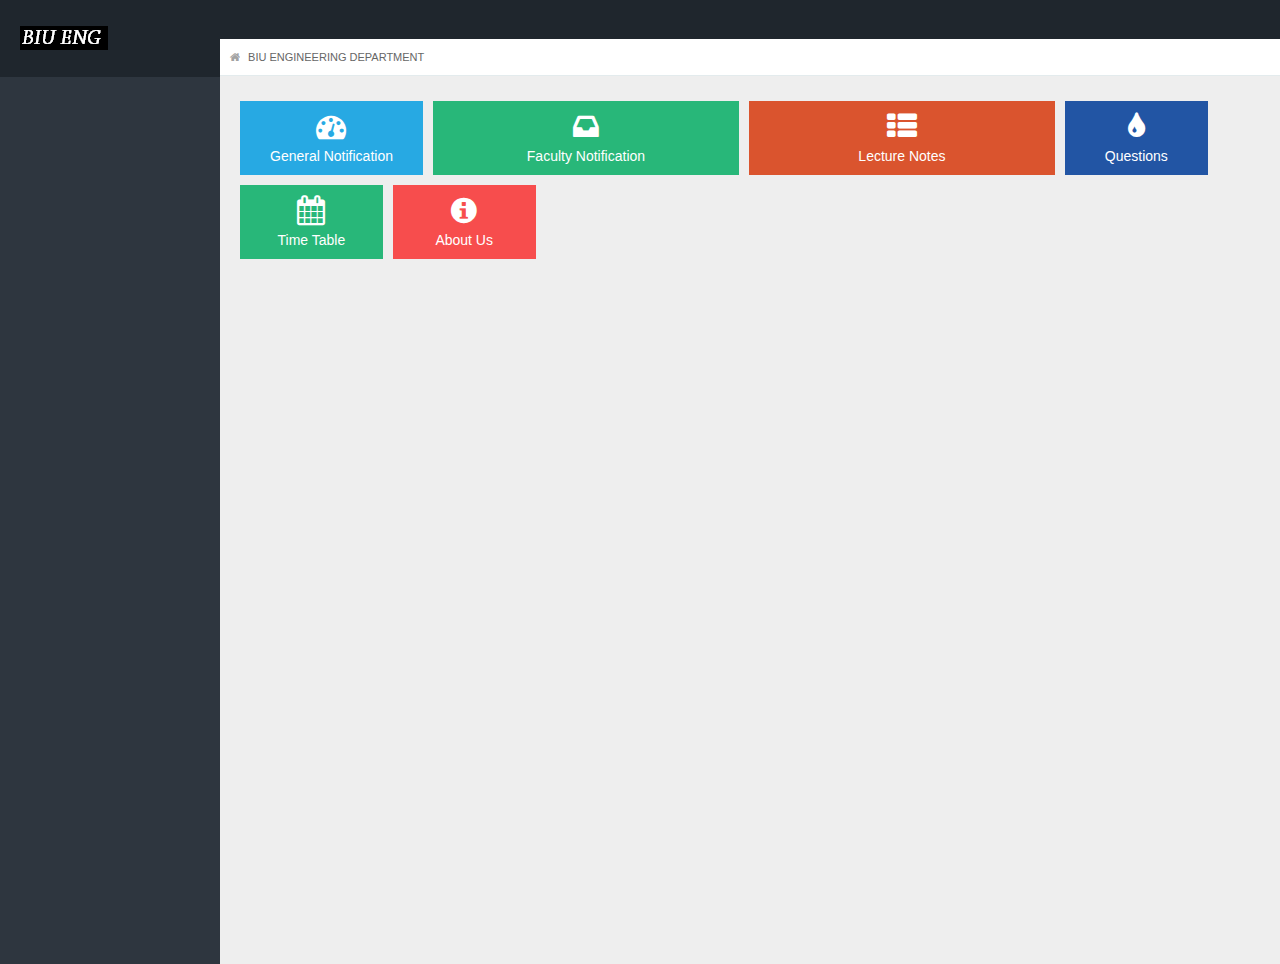
==== index.html @ facaaa0a "1.1.1" ====
<!DOCTYPE html>
<html lang="en">
<head>
<title>BIU ENG</title>
<meta charset="UTF-8" />
<meta name="viewport" content="width=device-width, initial-scale=1.0" />
<link rel="stylesheet" href="css/bootstrap.min.css" />
<link rel="stylesheet" href="css/matrix-style.css" />
<link rel="stylesheet" href="css/matrix-media.css" />
<link href="font-awesome/css/font-awesome.css" rel="stylesheet" />
</head>
<body>

<!--Header-part-->
<div id="header">
  <h1><a href="dashboard.html">BIU MOBILE</a></h1>
</div>
<!--close-Header-part--> 




<!--main-container-part-->
<div id="content">
<!--breadcrumbs-->
  <div id="content-header">
    <div id="breadcrumb"> <a href="index.html" title="Go to Home" class="tip-bottom"><i class="icon-home"></i> BIU ENGINEERING DEPARTMENT</a></div>
  </div>
<!--End-breadcrumbs-->

<!--Action boxes-->
  <div class="container-fluid">
    <div class="quick-actions_homepage">
      <ul class="quick-actions">
        <li class="bg_lb"> <a href="generaln.html"> <i class="icon-dashboard"></i>  General Notification </a> </li>
        <li class="bg_lg span3"> <a href="facultyn.html"> <i class="icon icon-inbox"></i> Faculty Notification</a> </li>
        <li class="bg_lo span3"> <a href="lecturenotes.html"> <i class="icon-th-list"></i> Lecture Notes</a> </li>
        <li class="bg_ls"> <a href="#"> <i class="icon-tint"></i> Questions</a> </li>
        <li class="bg_lg"> <a href="#"> <i class="icon-calendar"></i> Time Table</a> </li>
        <li class="bg_lr"> <a href="#"> <i class="icon-info-sign"></i> About Us</a> </li>

      </ul>
    </div>
<!--End-Action boxes-->    


<!--end-main-container-part-->


<!--end-Footer-part-->
</script>
</body>
</html>
---- css/matrix-style.css ----
* {
	outline:none !important;
	-moz-outline: none !important;
}
html, body{height:100%}
/* Main */

/*Bootstrap-overlay*/

body {
	overflow-x: hidden;
	margin-top: -10px; font-family: 'Open Sans', sans-serif; font-size:12px; color:#666;
}
a{color:#666;}
a:hover, a:focus {
	text-decoration: none; color:#28b779;
}
.dropdown-menu .divider{ margin:4px 0px;}
.dropdown-menu{ min-width:180px;}
.dropdown-menu > li > a{ padding:3px 10px; color:#666; font-size:12px;}
.dropdown-menu > li > a i{ padding-right:3px;}
.userphoto img{ width:19px; height:19px;}
select, textarea, input[type="text"], input[type="password"], input[type="datetime"], input[type="datetime-local"], input[type="date"], input[type="month"], input[type="time"], input[type="week"], input[type="number"], input[type="email"], input[type="url"], input[type="search"], input[type="tel"], input[type="color"], .uneditable-input, .label, .dropdown-menu, .btn, .well, .progress, .table-bordered, .btn-group > .btn:first-child, .btn-group > .btn:last-child, .btn-group > .btn:last-child, .btn-group > .dropdown-toggle, .alert{ border-radius:0px;}
.btn, textarea, input[type="text"], input[type="password"], input[type="datetime"], input[type="datetime-local"], input[type="date"], input[type="month"], input[type="time"], input[type="week"], input[type="number"], input[type="email"], input[type="url"], input[type="search"], input[type="tel"], input[type="color"], .uneditable-input{ box-shadow:none;}
.progress, .progress-success .bar, .progress .bar-success, .progress-warning .bar, .progress .bar-warning, .progress-danger .bar, .progress .bar-danger, .progress-info .bar, .progress .bar-info, .btn, .btn-primary{background-image:none;}
.accordion-heading h5{ width:70%; }
.form-horizontal .form-actions{ padding-left:20px; }
#footer{ padding:10px; text-align:center;}
hr{ border-top-color:#dadada;}
.carousel{ margin-bottom:0px;}
.fl { float:left}
.fr {float:right}
.label-important, .badge-important{ background:#f74d4d;}

/*Metro Background color class*/
.bg_lb{ background:#27a9e3;}
.bg_db{ background:#2295c9;}
.bg_lg{ background:#28b779;}
.bg_dg{ background:#28b779;}
.bg_ly{ background:#ffb848;}
.bg_dy{ background:#da9628;}
.bg_ls{ background:#2255a4;}
.bg_lo{ background:#da542e;}
.bg_lr{ background:#f74d4d;}
.bg_lv{ background:#603bbc;}
.bg_lh{ background:#b6b3b3;}

/* Header */
#header {
	height: 77px;
	position: relative;
	width: 100%;
	z-index: -9;
}
#header h1 {
	background: url("../img/logo.png") no-repeat scroll 0 0 transparent;
	height: 31px;
	left: 20px;
	line-height: 600px;
	overflow: hidden;
	position: relative;
	top: 26px;
	width: 191px;
}
#header h1 a {
	display: block;
}
/* Search input */
#search {
	position: absolute;
	z-index: 25;
	top: 6px;
	right:10px;
}
#search input[type=text] {
	padding: 4px 10px 5px;
	border: 0;
	width: 100px;
}
#search button {
	border: 0;
	margin-left:-3px; 
	margin-top: -11px;
	padding: 5px 10px 4px;
}
#search button i {
	opacity: 0.8; color:#fff;
}
#search button:hover i, #search button:active i {
	opacity: 1;
}


/* Top user navigation */
#user-nav {
	position: absolute;
	left: 220px;
	top:0px;
	z-index: 20;
	margin: 0;
}
#user-nav > ul {
	margin: 0;
	padding: 0;
	list-style: none; border-right: 1px solid #2e363f;border-left: 1px solid #000;
}
#user-nav > ul > li {
	float: left;
	list-style-type: none;
	margin: 0;
	position: relative;
	padding: 0; border-left: 1px solid #2e363f; border-right: 1px solid #000;
}
#user-nav > ul > li > a {
	padding:9px 10px;
	display: block;
	font-size: 11px;
}
#user-nav > ul > li > a:hover, #user-nav > ul > li.open > a {
	color: #ffffff;  background:#000;
}
#user-nav > ul > li > a > i, #sidebar li a i {
	opacity: .5; 
	margin-top: 2px;
}
#user-nav > ul > li > a:hover > i, #user-nav > ul > li.open > a > i {
	opacity: 1;
}
#user-nav > ul > li > a > .label {
	vertical-align: middle;
	padding: 1px 4px 1px;
	margin: -2px 4px 0;
	display: inline-block;
}
#user-nav > ul ul > li > a {
	text-align: left;
}
#user-nav > ul ul > li > a:hover {
}
/* Sidebar Navigation */
#sidebar {
	display: block;
	float: left;
	position: relative;
	width: 220px;
	z-index: 16;
}
#sidebar > ul {
	list-style: none;
	margin: 0px 0 0;
	padding: 0;
	position: absolute;
	width: 220px;
}
#sidebar > ul > li {
	display: block;
	position: relative;
}
#sidebar > ul > li > a {
	padding: 10px 0 10px 15px;
	display: block;
	color: #939da8;
}
#sidebar > ul > li > a > i {
	margin-right: 10px;
}
#sidebar > ul > li.active > a {
	background: url("../img/menu-active.png") no-repeat scroll right center transparent !important;
	text-decoration:none;
}
#sidebar > ul > li > a > .label {
	margin: 0 20px 0 0;
	float: right;
	padding: 3px 5px 2px;
}
#sidebar > ul li ul {
	display: none;
	margin: 0;
	padding: 0;
}
#sidebar > ul li.open ul {
	display: block;
}
#sidebar > ul li ul li a {
	padding: 10px 0 10px 25px;
	display: block;
	color: #777777;
}
#sidebar > ul li ul li:first-child a {
	border-top: 0;
}
#sidebar > ul li ul li:last-child a {
	border-bottom: 0;
}
/* Content */
#content {
	background: none repeat scroll 0 0 #eeeeee;
	margin-left: 220px;
	margin-right: 0;
	padding-bottom: 25px;
	position: relative;
	min-height:100%;
	width: auto;
}
#content-header {
	position: abslute;
	width: 100%;
	margin-top: -38px;
	z-index: 20;
}
#content-header h1 {
	color: #555555;
	font-size: 28px;
	font-weight: normal;
	float: none;
	text-shadow: 0 1px 0 #ffffff;
	margin-left: 20px;
	position: relative;
}
#content-header .btn-group {
	float: right;
	right: 20px;
	position: absolute;
}
#content-header h1, #content-header .btn-group {
	margin-top: 20px;
}
#content-header .btn-group .btn {
	padding: 11px 14px 9px;
}
#content-header .btn-group .btn .label {
	position: absolute;
	top: -7px;
}
.container-fluid .row-fluid:first-child {
	margin-top: 20px;
}
/* Breadcrumb */
#breadcrumb {
	background-color: #fff;
	border-bottom: 1px solid #e3ebed;
}
#breadcrumb a {
	padding: 8px 20px 8px 10px;
	display: inline-block;
	background-image: url('../img/breadcrumb.png');
	background-position: center right;
	background-repeat: no-repeat;
	font-size: 11px;
	color: #666666;
}
#breadcrumb a:hover {
	color: #333333;
}
#breadcrumb a:last-child {
	background-image:none;
}
#breadcrumb a.current {
	font-weight: bold;
	color: #444444;
}
#breadcrumb a i {
	margin-right: 5px;
	opacity: .6;
}
#breadcrumb a:hover i {
	margin-right: 5px;
	opacity: .8;
}
/*todo-list*/
.todo ul {
    list-style: none outside none;
    margin: 0;
}
.todo li {
    border-bottom: 1px solid #EBEBEB;
    margin-bottom: 0;
    padding: 10px 0;
}
.todo li:hover {
    background: none repeat scroll 0 0 #FCFCFC;
    border-color: #D9D9D9;
}
.todo li:last-child{ border-bottom:0px;}
.todo li .txt {
    float: left;
}
.todo li .by {
    margin-left: 10px;
    margin-right: 10px;
}
.todo li .date {
    margin-right: 10px;
}

/* Stat boxes and quick actions */
.quick-actions_homepage {
	width:100%;
	text-align:center; position:relative;
	float:left;
	margin-top:10px;
}
.stat-boxes, .quick-actions, .quick-actions-horizontal, .stats-plain {
	display: block;
	list-style: none outside none;
	margin: 15px 0;
	text-align: center;
}
.stat-boxes2 {
	display: inline-block;
	list-style: none outside none;
	margin:0px; 
	text-align: center;
}
.stat-boxes2 li {
	display: inline-block;
	line-height: 18px;
	margin: 0 10px 10px;
	padding: 0 10px; background:#fff; border: 1px solid #DCDCDC
}
.stat-boxes2 li:hover{ background: #f6f6f6; }
.stat-boxes2 .left, .stat-boxes .right {
	text-shadow: 0 1px 0 #fff;
	float: left;
}
.stat-boxes2 .left {
	border-right: 1px solid #DCDCDC;
	box-shadow: 1px 0 0 0 #FFFFFF;
	font-size: 10px;
	font-weight: bold;
	margin-right: 10px;
	padding: 10px 14px 6px 4px;
}
.stat-boxes2 .right {
	color: #666666;
	font-size: 12px;
	padding: 9px 10px 7px 0;
	text-align: center;
	min-width: 70px; float:left
}
.stat-boxes2 .left span, .stat-boxes2 .right strong {
	display: block;
}
.stat-boxes2 .right strong {
	font-size: 26px;
	margin-bottom: 3px;
	margin-top: 6px;
}
.quick-actions_homepage .quick-actions li{ position:relative;}
.quick-actions_homepage .quick-actions li .label{ position:absolute; padding:5px; top:-10px; right:-5px;}
.stats-plain {
	width: 100%;
}
.stat-boxes li, .quick-actions li, .quick-actions-horizontal li {
	float: left;
	line-height: 18px;
	margin: 0 10px 10px 0px;
	padding: 0 10px;
}
.stat-boxes li a:hover, .quick-actions li a:hover, .quick-actions-horizontal li a:hover, .stat-boxes li:hover, .quick-actions li:hover, .quick-actions-horizontal li:hover {
	background: #2E363F;
}
.quick-actions li {
	min-width:14%;
	min-height:70px;
}
.quick-actions_homepage .quick-actions .span3{ width:30%;}
.quick-actions li, .quick-actions-horizontal li {
	padding: 0;
}
.stats-plain li {
	padding: 0 30px;
	display: inline-block;
	margin: 0 10px 20px;
}
.quick-actions li a {
	padding:10px 30px; 
}
.stats-plain li h4 {
	font-size: 40px;
	margin-bottom: 15px;
}
.stats-plain li span {
	font-size: 14px;
	color: #fff;
}
.quick-actions-horizontal li a span {
	padding: 10px 12px 10px 10px;
	display: inline-block;
}
.quick-actions li a, .quick-actions-horizontal li a {
	display: block;
	color: #fff; font-size:14px;
	font-weight:lighter;
}
.quick-actions li a i[class^="icon-"], .quick-actions li a i[class*=" icon-"] {
	font-size:30px;
	display: block;	
	margin: 0 auto 5px;
}
.quick-actions-horizontal li a i[class^="icon-"], .quick-actions-horizontal li a i[class*=" icon-"] {
	background-repeat: no-repeat;
	background-attachment: scroll;
	background-position: center;
	background-color: transparent;
	width: 16px;
	height: 16px;
	display: inline-block;
	margin: -2px 0 0 !important;
	border-right: 1px solid #dddddd;
	margin-right: 10px;
	padding: 10px;
	vertical-align: middle;
}

.quick-actions li:active, .quick-actions-horizontal li:active {
	background-image: -webkit-gradient(linear, 0 0%, 0 100%, from(#EEEEEE), to(#F4F4F4));
	background-image: -webkit-linear-gradient(top, #EEEEEE 0%, #F4F4F4 100%);
	background-image: -moz-linear-gradient(top, #EEEEEE 0%, #F4F4F4 100%);
	background-image: -ms-linear-gradient(top, #EEEEEE 0%, #F4F4F4 100%);
	background-image: -o-linear-gradient(top, #EEEEEE 0%, #F4F4F4 100%);
	background-image: linear-gradient(top, #EEEEEE 0%, #F4F4F4 100%);
	box-shadow: 0 1px 4px 0 rgba(0,0,0,0.2) inset, 0 1px 0 rgba(255,255,255,0.4);
}
.stat-boxes .left, .stat-boxes .right {
	text-shadow: 0 1px 0 #fff;
	float: left;
}
.stat-boxes .left {
	border-right: 1px solid #DCDCDC;
	box-shadow: 1px 0 0 0 #FFFFFF;
	font-size: 10px;
	font-weight: bold;
	margin-right: 10px;
	padding: 10px 14px 6px 4px;
}
.stat-boxes .right {
	color: #666666;
	font-size: 12px;
	padding: 9px 10px 7px 0;
	text-align: center;
	min-width: 70px;
}
.stat-boxes .left span, .stat-boxes .right strong {
	display: block;
}
.stat-boxes .right strong {
	font-size: 26px;
	margin-bottom: 3px;
	margin-top: 6px;
}
.stat-boxes .peity_bar_good, .stat-boxes .peity_line_good, {
 color: #459D1C;
}
.stat-boxes .peity_bar_neutral, .stat-boxes .peity_line_neutral {
	color: #757575;
}
.stat-boxes .peity_bar_bad, .stat-boxes .peity_line_bad {
	color: #BA1E20;
}
.stats-plain {
}

.site-stats {
	margin: 0;
	padding: 0; text-align:center;
	list-style: none;
}
.site-stats li {
	cursor: pointer; display:inline-block;
	margin: 0 5px 10px; text-align:center; width:42%;
	padding:10px 0; color:#fff;
	position: relative;
}
.site-stats li i{ font-size:24px; clear:both}
.site-stats li:hover { background:#2E363F;
}

.site-stats li i {
	vertical-align: baseline;
}
.site-stats li strong {
	font-weight: bold;
	font-size: 20px; width:100%; float:left;
	margin-left:0px;
}
.site-stats li small {
	margin-left:0px;
	font-size: 11px;
	width:100%; float:left;
}
/* Charts & graphs **/
.chart, .pie, .bars, #donut, #interactive, #placeholder, #placeholder2 {
	height: 300px;
	max-width: 100%;
}
#choices{ border-top:1px solid #dcdcdc; margin:10px 0; padding:10px;}
#choices br{ display:none;}
#choices input{ margin:-5px 5px 0 0;}
#choices label{ display:inline-block; padding-right:20px; }
#tooltip {
	position: absolute;
	display:none;
	border: none;
	padding: 3px 8px;
	border-radius: 3px;
	font-size: 10px;
	background-color: #222222;
	color: #ffffff;
	z-index: 25;
}
/* Widgets */
.widget-box {
	background: none repeat scroll 0 0 #F9F9F9;
	border-left: 1px solid #CDCDCD;
	border-top: 1px solid #CDCDCD;
	border-right: 1px solid #CDCDCD;
	clear: both;
	margin-top: 16px;
	margin-bottom: 16px;
	position: relative;
}
.widget-box.widget-calendar, .widget-box.widget-chat {
	overflow:hidden !important;
}
.accordion .widget-box {
	margin-top: -2px;
	margin-bottom: 0;
	border-radius: 0;
}
.widget-box.widget-plain {
	background: transparent;
	border: none;
	margin-top: 0;
	margin-bottom: 0;
}
.widget-title, .modal-header, .table th, div.dataTables_wrapper .ui-widget-header {
	 background:#efefef;
	border-bottom: 1px solid #CDCDCD;
	height: 36px;  
}
.widget-title .nav-tabs {
	border-bottom: 0 none; 
}
.widget-title .nav-tabs li a {
	border-bottom: medium none !important;
	border-left: 1px solid #DDDDDD;
		border-radius: 0 0 0 0;
	border-right: 1px solid #DDDDDD;
	border-top: medium none;
	color: #999999;
	margin: 0;
	outline: medium none;
	padding: 9px 10px 8px;
	font-weight: bold; 
	text-shadow: 0 1px 0 #FFFFFF;
}
.widget-title .nav-tabs li:first-child a {
	border-left: medium none !important;
}
.widget-title .nav-tabs li a:hover {
	background-color: transparent !important;
	border-color: #D6D6D6;
	border-width: 0 1px;
	color: #2b2b2b;
}
.widget-title .nav-tabs li.active a {
	background-color: #F9F9F9 !important;
	color: #444444;
}
.widget-title span.icon {
	padding: 9px 10px 7px 11px;
	float: left; border-right:1px solid #dadada;
}
.widget-title h5 {
	color: #666;
	float: left;
	font-size: 12px;
	font-weight: bold;
	padding: 12px;
	line-height: 12px;
	margin: 0;
}
.widget-title .buttons {
	float: right;
	margin: 8px 10px 0 0;
}
.widget-title .label {
	padding: 3px 5px 2px;
	float: right;
	margin: 9px 11px 0 0;
	box-shadow: 0 1px 2px rgba(0,0,0,0.3) inset, 0 1px 0 #ffffff;
}
.widget-calendar .widget-title .label {
	margin-right: 190px;
}
.widget-content {
	padding:15px;
	border-bottom: 1px solid #cdcdcd;
}
.widget-box.widget-plain .widget-content {
	padding: 12px 0 0;
}
.widget-box.collapsible .collapse.in .widget-content {
	border-bottom: 1px solid #CDCDCD;
}
.recent-posts, .recent-comments, .recent-users {
	margin: 0;
	padding: 0;
}
.recent-posts li, .recent-comments li, .article-post li, .recent-users li {
	border-bottom: 1px dotted #AEBDC8;
	list-style: none outside none;
	padding: 10px;
}
.recent-posts li.viewall, .recent-comments li.viewall, .recent-users li.viewall {
	padding: 0;
}
.recent-posts li.viewall a, .recent-comments li.viewall a, .recent-users li.viewall a {
	padding: 5px;
	text-align: center;
	display: block;
	color: #888888;
}
.recent-posts li.viewall a:hover, .recent-comments li.viewall a:hover, .recent-users li.viewall a:hover {
	background-color: #eeeeee;
}
.recent-posts li:last-child, .recent-comments li:last-child, .recent-users li:last-child {
	border-bottom: none !important;
}
.user-thumb {
	background: none repeat scroll 0 0 #FFFFFF;
	float: left;
	height: 40px;
	margin-right: 10px;
	margin-top: 5px;
	padding: 2px;
	width: 40px;
}
.user-info {
	color: #666666;
	font-size: 11px;
}

.invoice-content {
	padding: 20px;
}
.invoice-action {
	margin-bottom: 30px;
}
.invoice-head {
	clear: both;
	margin-bottom: 40px;
	overflow: hidden;
	width: auto;
}
.invoice-meta {
	font-size: 18px;
	margin-bottom: 40px;
}
.invoice-date {
	float: right;
	font-size: 80%;
}
.invoice-content h5 {
	color: #333333;
	font-size: 16px;
	font-weight: normal;
	margin-bottom: 10px;
}
.invoice-content ul {
	list-style: none;
	margin: 0;
	padding: 0;
}
.invoice-to {
	float: left;
	width: 370px;
}
.invoice-from {
	float: right;
	width: 300px;
}
.invoice-to li, .invoice-from li {
	clear: left;
}
.invoice-to li span, .invoice-from li span {
	display: block;
}
.invoice-content th.total-label {
	text-align: right;
}
.invoice-content th.total-amount {
	text-align: left;
}
.amount-word {
	color: #666666;
	margin-bottom: 40px;
	margin-top: 40px;
}
.amount-word span {
	color: #5476A6;
	font-weight: bold;
	padding-left: 20px;
}
.panel-left {
	margin-top:103px;
}
.panel-left2 {
	margin-left:176px;
}
.panel-right {
	width: 100%;
	background-color: #fff;
	border-bottom: 1px solid #dddddd;
	position: absolute;
	right: 0;
	overflow:auto;
	top:38px;
	height:76px;
}
.panel-right2 {
	width: 100%;
	background-color: #fff;
	border-right: 1px solid #dddddd;
	position: absolute;
	left: 0;
	overflow:auto;
	top:0px;
	height:94%;
	width:175px;
}
.panel-right .panel-title, .panel-right2 .panel-title {
	width: 100%;
	background-color: #ececec;
	border-bottom: 1px solid #dddddd;
}
.panel-right .panel-title h5, .panel-right2 .panel-title h5 {
	font-size: 12px;
	color: #777777;
	text-shadow: 0 1px 0 #ffffff;
	padding: 6px 10px 5px;
	margin: 0;
}
.panel-right .panel-content {
	padding: 10px;
}
.chat-content {
	height: 470px;
	padding: 15px;
}
.chat-messages {
	height: 420px;
	overflow: auto;
	position: relative;
}
.chat-message {
	padding: 7px 15px;
	margin: 7px 0 0;
}
.chat-message input[type=text] {
	margin-bottom: 0 !important;
	width: 100%;
}
.chat-message .input-box {
	display: block;
	margin-right: 90px;
}
.chat-message button {
	float: right;
}
#chat-messages-inner p {
	padding:0px;
	margin: 10px 0 0 0;
}
#chat-messages-inner p img {
	display: inline-block;
	float: left;
	vertical-align: middle;
	width: 28px;
	height: 28px;
	margin-top:-1px;
	margin-right:10px;
}
#chat-messages-inner .msg-block, #chat-messages-inner p.offline span {
	background: none repeat scroll 0 0 #FFFFFF;
	border: 1px solid #cccccc;
	box-shadow: 1px 1px 0 1px rgba(0, 0, 0, 0.05);
	display: block;
	margin-left:0px;
	padding: 10px;
	position: relative;
}
#chat-messages-inner p.offline span {
	background: none repeat scroll 0 0 #FFF5F5;
}
#chat-messages-inner .time {
	color: #999999;
	font-size: 11px;
	float:right;
}
#chat-messages-inner .msg {
	display: block;
	margin-top: 13px;
	border-top:1px solid #dadada;
}
#chat-messages-inner .msg-block:before {
	border-right: 7px solid rgba(0,0,0,0.1);
	border-top: 7px solid transparent;
	border-bottom: 7px solid transparent;
	content: "";
	display:none;
	left: -7px;
	position: absolute;
	top: 11px;
}
#chat-messages-inner .msg-block:after {
	border-right: 6px solid #ffffff;
	border-top: 6px solid transparent;
	border-bottom: 6px solid transparent;
	content: "";
	display: none;
	left: -6px;
	position: absolute;
	top: 12px;
}
.chat-users {
	padding: 0 0 30px;
}
.chat-users .contact-list {
	line-height: 21px;
	list-style: none outside none;
	margin: 0;
	padding: 0;
	font-size: 10px;
}
.chat-users .contact-list li {
	border: 1px solid #DADADA;
	margin:5px 5px;
	padding: 1px;
	position: relative;
}
.chat-users .contact-list li:hover {
	background-color: #efefef;
}
.chat-users .contact-list li a {
	color: #666666;
	display: block;
	padding: 8px 5px;
}
.chat-users .contact-list li.online a {
	font-weight: bold;
}
.chat-users .contact-list li.new {
	background-color: #eaeaea;
}
.chat-users .contact-list li.offline {
	background-color: #EDE0E0;
}
.chat-users .contact-list li a img {
	display: inline-block;
	margin-right: 10px;
	vertical-align: middle;
	width: 28px;
	height: 28px;
}
.chat-users .contact-list li .msg-count {
	padding: 3px 5px;
	position: absolute;
	right: 10px;
	top: 12px;
}
.taskDesc i {
	margin: 1px 5px 0;
}
.taskStatus, .taskOptions {
	text-align: center !important;
}
.taskStatus .in-progress {
	color: #64909E;
}
.taskStatus .pending {
	color: #AC6363;
}
.taskStatus .done {
	color: #75B468;
}
.activity-list {
	list-style: none outside none;
	margin: 0;
}
.activity-list li {
	border-bottom: 1px solid #EEEEEE;
	display: block;
}
.activity-list li:last-child {
	border-bottom: medium none;
}
.activity-list li a {
	display: block;
	padding: 7px 10px;
}
.activity-list li a:hover {
	background-color: #FBFBFB;
}
.activity-list li a span {
	color: #AAAAAA;
	font-size: 11px;
	font-style: italic;
}
.activity-list li a i {
	margin-right: 10px;
	opacity: 0.6;
	vertical-align: middle;
}
.new-update {
	border-top: 1px solid #DDDDDD;
	padding: 10px 12px;
}
.new-update:first-child {
	border-top: medium none;
}
.new-update span {
	display:block;
}
.new-update i {
	float: left;
	margin-top: 3px;
	margin-right: 13px;
}
.new-update .update-date {
	color: #BBBBBB;
	float: right;
	margin: 4px -2px 0 0;
	text-align: center;
	width: 30px;
}
.new-update .update-date .update-day {
	display: block;
	font-size: 20px;
	font-weight: bold;
	margin-bottom: -4px;
}
.update-done, .update-alert, .update-notice {
	display: block;
	float: left;
	max-width: 76%;
}
/* Tables */
tr:hover{ background:#f6f6f6;}
span.icon .checker {
	margin-top: -5px;
	margin-right: 0;
}
.dataTables_length {
	color: #878787;
	margin: 7px 5px 0;
	position: relative;
	left:5px; width:50%;
	top: -2px;
}
.dataTables_length div {
	vertical-align: middle;
}
.dataTables_paginate {
	line-height: 16px;
	text-align: right;
	margin-top: 5px;
	margin-right: 10px;
}
.dataTables_paginate {
	line-height: 16px;
	text-align: right;
	margin-top: 5px;
	margin-right: 10px;
}
.dataTables_paginate .ui-button, .pagination.alternate li a {
	font-size: 12px;
	padding: 4px 10px !important;
	border-style: solid;
	border-width: 1px;
	border-color: #dddddd #dddddd #cccccc; /* for IE < 9 */
	border-color: rgba(0, 0, 0, 0.1) rgba(0, 0, 0, 0.1) rgba(0, 0, 0, 0.25);
	display: inline-block;
	line-height: 16px;
	background: #f5f5f5;
	color: #333333;
	text-shadow: 0 1px 0 #ffffff;
}
.dataTables_paginate .ui-button:hover, .pagination.alternate li a:hover {
	background: #e8e8e8;
	color: #222222;
	text-shadow: 0 1px 0 #ffffff;
	cursor: pointer;
}
.dataTables_paginate .first {
	border-radius: 4px 0 0 4px;
}
.dataTables_paginate .last {
	border-radius: 0 4px 4px 0;
}
.dataTables_paginate .ui-state-disabled, .fc-state-disabled, .pagination.alternate li.disabled a {
	color: #AAAAAA !important;
}
.dataTables_paginate .ui-state-disabled:hover, .fc-state-disabled:hover, .pagination.alternate li.disabled a:hover {
	background: #f5f5f5;
	cursor: default !important;
}
.dataTables_paginate span .ui-state-disabled, .pagination.alternate li.active a {
	background: #41BEDD !important;
	color: #ffffff !important;
	cursor: default !important;
}
div.dataTables_wrapper .ui-widget-header {
	border-right: medium none;
	border-top: 1px solid #D5D5D5;
	font-weight: normal;
	margin-top: -1px;
}
.dataTables_wrapper .ui-toolbar {
	padding: 5px;
}
.dataTables_filter {
	color: #878787;
	font-size: 11px;
	right: 0; top:37px;
	margin: 4px 8px 2px 10px;
	position: absolute;
	text-align: left;
}
.dataTables_filter input {
	margin-bottom: 0;
}
.table th {
	height: auto;
	font-size: 10px;
	padding: 5px 10px 2px;
	border-bottom: 0;
	text-align: center;
	color: #666666;
}
.table.with-check tr th:first-child, .table.with-check tr td:first-child {
	width: 10px;
}
.table.with-check tr th:first-child i {
	margin-top: -2px;
	opacity: 0.6;
}
.table.with-check tr td:first-child .checker {
	margin-right: 0;
}
.table tr.checked td {
	background-color: #FFFFE3 !important;
}
/* Misc */
.nopadding {
	padding: 0 !important;
}
.nopadding .table {
	margin-bottom: 0;
}
.nopadding .table-bordered {
	border: 0;
}
.thumbnails {
	margin-left: -2.12766% !important;
}
.thumbnails [class*="span"] {
	margin-left: 2.12766% !important;
	position: relative;
}
.thumbnails .actions {
	width: auto;
	height: 16px;
	background-color:#000;
	padding: 4px 8px 8px 8px;
	position: absolute;
	bottom:0%;
	left:50%;
	margin-top: -13px;
	margin-left: -24px;
	opacity: 0; top:10%; transition:1s ease-out;
	-moz-transition: opacity 0.3s ease-in-out;
}
.thumbnails li:hover .actions,.thumbnails li:hover .actions a:hover{
	opacity: 1; color:#fff; top:50%; transition:1s ease-out;
}
.line {
	background: url("../img/line.png") repeat-x scroll 0 0 transparent;
	display: block;
	height: 8px;
}
.modal {
	z-index: 99999 !important;
}
.modal-backdrop {
	z-index: 999 !important;
}
.modal-header {
	height: auto;
	padding: 8px 15px 5px;
}
.modal-header h3 {
	font-size: 12px;
	text-shadow: 0 1px 0 #ffffff;
}
.notify-ui ul {
	list-style: none;
	margin: 0;
	padding: 0;
}
.notify-ui li {
	background: #eeeeee;
	margin-bottom: 5px;
	padding: 5px 10px;
	text-align: center;
	border: 1px solid #dddddd;
}
.notify-ui li:hover {
	cursor: pointer;
	color: #777777;
}
/* Forms */
form {
	margin-bottom: 0;
}
.form-horizontal .control-group {
	border-top: 1px solid #ffffff;
	border-bottom: 1px solid #eeeeee;
	margin-bottom: 0;
}
.form-horizontal .control-group:last-child {
	border-bottom: 0;
}
.form-horizontal .control-label {
	padding-top: 15px;
	width: 180px;
}
.form-horizontal .controls {
	margin-left: 200px;
	padding: 10px 0;
}
.form-horizontal input[type=text], .form-horizontal input[type=password], .form-horizontal textarea {
}
.row-fluid .span20 {
	width:97.8%
}
.form-horizontal .form-actions {
	margin-top: 0;
	margin-bottom: 0;
}
.help-block, .help-inline {
	color: #999999;
}
/***********light-box***************/
#lightbox {
	position:fixed; /* keeps the lightbox window in the current viewport */
	top:0;
	left:0;
	width:100%;
	height:100%;
	background:url(overlay.png) repeat #000;
	text-align:center;
	z-index:9999;
}
#lightbox p {
	position:absolute;
	top:10px;
	right:10px;
	width:22px;
	height:22px;
	cursor:pointer;
	z-index:22;
	border:1px solid #fff;
	border-radius:100%;
	padding:2px;
	text-align:center;
	transition:0.5s;
}
#lightbox p:hover {
	transform:rotate(180deg)
}
#imgbox {
	position:absolute; /* keeps the lightbox window in the current viewport */
	left:0;
	top:0px;
	width:100%;
	height:100%;
	background:url(overlay.png) repeat #000;
	text-align:center;
	z-index:21;
}
#imgbox img {
	margin-top:100px;
	border:10px solid #fff;
}
/***********Error Page******************/
.error_ex{ text-align:center;}
.error_ex h1{ font-size:140px; font-weight:bold; padding:50px 0; color:#28B779}

#sidebar  .content {
    padding:10px;
    position: relative; color:#939DA8;
}
#sidebar .percent {
    font-weight: 700;
    position: absolute;
    right: 10px;
    top:25px;
}
#sidebar .progress {
    margin-bottom: 2px;
    margin-top: 2px;
    width: 70%;
}
#sidebar .progress-mini {
    height: 6px;
}
#sidebar .stat {
    font-size: 11px;
}
/***********light-box-end***************/

.btn-icon-pg ul {
	margin:0px;
	padding:0px;
}
.btn-icon-pg ul li {
	margin:5px;
	padding:5px;
	list-style:none;
	display:inline-block;
	border:1px solid #dadada;
	min-width:187px;
	cursor:pointer
}
.btn-icon-pg ul li:hover i {
	transition:0.3s;
	-moz-transition:0.3s;
	-webkit-transition:0.3s;
	-o-transition:0.3s;
	margin-left:8px;
}
.accordion {
	margin-top:16px;
}
.fix_hgt {
	height:115px;
	overflow-x:auto;
}
.input-append .add-on:last-child, .input-append .btn:last-child {
	border-radius:0px;
	padding:6px 5px 2px;
}
.input-prepend input, .input-append input, .input-prepend input[class*="span"], .input-append input[class*="span"] {
	width:none;
}
.input-append input, .input-append select, .input-prepend span, .input-prepend input {
	border-radius:0px!important;
}
/***********pop-over********************/
.bs-docs-tooltip-examples {
	list-style: none outside none;
	margin: 0 0 10px;
	position:relative;
	text-align: center;
}
.bs-docs-tooltip-examples li {
	display: inline;
	padding: 0 10px;
	list-style:none;
	position:relative;
}
/* Responsive design */
@media (max-width: 480px) {
#header h1 {
	top: 10px; left:5px;
	margin: 3px auto;
}
#user-nav {
	position: relative;
	left: auto;
	right: auto;
	width: 100%;
	margin-top: -31px;
	border-top:1px solid #363E48;
	margin-bottom: 0px;
	background:#2E363F;
	float:right;
}
.navbar > .nav {
	float: none;
}
#my_menu {
	display:none;
}
#my_menu_input {
	display:block;
}
#user-nav > ul {
	right: 0px;
	margin-left:20%!important;
	margin-top:0px;
	width:100%;
	background:#000;
	position: relative;
}
#user-nav > ul > li {
	padding:0px 0px;
}
#user-nav > ul > li > a {
	padding:5px 10px;
}
#sidebar .content{ display:none;}
#content {
	margin-left: 0 !important;
	border-top-left-radius: 0;
	margin-top:0px;
}
#content-header {
	margin-top: 0;
	text-align: center;
}
#content-header h1, #content-header .btn-group {
	float: none;
}
#content-header h1 {
	display: block;
	text-align: center;
	margin-left: auto;
	margin-top: 0;
	padding-top: 15px;
	width: 100%;
}
#content-header .btn-group {
	margin-top: 70px;
	margin-bottom: 0;
	margin-right: 0;
	left: 30%;
}
#sidebar {
	float: none;
	width: 100% !important;
	display:block;
	position:relative;
	top:0px;
}
#sidebar > ul {
	margin:0px;
	padding:0px;
	width:100%;
	display:block;
	z-index:999;
	position:relative
}
#sidebar > ul > li {
	list-style-type:none;
	display:block;
	border-top:1px solid #41BEDD;
	float:none !important;
	margin:0px;
	position:relative;
	padding:2px 10px;
	cursor:pointer
}
#sidebar > ul > li:hover ul {
	display:none;
}
#sidebar > ul > li:hover {
	background-color:#27a9e3;
}
#sidebar > ul > li:hover a {
	background:none;
}
#sidebar > ul li ul {
	margin:0px;
	padding:0px;
	top:35px; left:0px;
	z-index:999;
	display:none;
	position:absolute;
	width:100%;
	min-width:100%;
	border-radius:none;
}
#sidebar > ul li ul li {
	list-style-type:none;
	margin:0px;
	font-size:12px;
	line-height:30px;
}
#sidebar > ul li ul li a {
	display:block;
	padding:5px 10px;
	color:#fff;
	text-decoration:none;
	font-weight:bold;
}
#sidebar > ul li ul li:hover a {
	border-radius:0px;
}
#sidebar > ul li span {
	cursor:pointer;
	margin:0px 2px 0 5px;
	font-weight:bold;
	color:#fff;
	font-size:12px;
}
#sidebar > ul li a i {
	background-image: url("../img/glyphicons-halflings-white.png");
	margin-top:4px;
	vertical-align: top;
}
#sidebar > a {
	padding: 9px 20px 9px 15px;
	display: block !important;
	color: #eeeeee;
	float:none !important;
	font-size:12px;
	font-weight:bold
}
#sidebar > ul > li > a {
	padding:5px;
	display:block;
	color: #AAAAAA;
}
.widget-title .buttons > .btn {
	width: 11px;
	white-space: nowrap;
	overflow: hidden;
}
.form-horizontal .control-label {
	padding-left: 30px;
}
.form-horizontal .controls {
	margin-left: 0;
	padding: 10px 30px;
}
.form-actions {
	text-align: center;
}
.panel-right2 {
	width: 100%;
	background-color: #fff;
	border-right: 1px solid #dddddd;
	position: relative;
	left: 0;
	overflow:auto;
	top:0px;
	height:87%;
	width:100%;
}
.panel-left2 {
	margin-left:0px;
}
.dataTables_paginate .ui-button, .pagination.alternate li a {
	padding:4px 4px!important;
}
.table th {
	padding: 5px 4px 2px;
}
}
 @media (min-width: 481px) and (max-width: 970px) {
body {
	background:#49CCED
}
#header h1 {
	top:10px; left:35px;
}
#search {
	top:5px
}
#my_menu {
	display:none;
}
#my_menu_input {
	display:block;
}
#content {
	margin-top:0px;
}
#sidebar > ul > li {
	float:none;
}
#sidebar > ul > li:hover ul {
	display:block;
}
#sidebar, #sidebar > ul {
	width: 43px;
	display: block;
	position: absolute;
	height:100%;
	z-index:1;
}
#sidebar > ul ul {
	display: none;
	position: absolute;
	left:43px;
	top: 0;
	min-width: 150px;
	list-style: none;
}
#sidebar > ul ul li a {
	white-space: nowrap;
	padding: 10px 25px;
}
#sidebar > ul ul:before {
	border-top: 7px solid transparent;
	border-bottom: 7px solid transparent;
	content: "";
	display: inline-block;
	left: -6px;
	position: absolute;
	top: 11px;
}
#sidebar > ul ul:after {
	content: "";
	display: inline-block;
	left: -5px;
	position: absolute;
	top: 12px;
}
#sidebar > a {
	display: none !important;
}
#sidebar > ul > li.open.submenu > a {
	border-bottom: none !important;
}
#sidebar > ul > li > a > span {
	display: none;
}
#content {
	margin-left: 43px;
}
#sidebar .content{ display:none;}
}
@media (max-width: 600px) {
.widget-title .buttons {
	float: left;
}
.panel-left {
	margin-right: 0;
}
.panel-right {
	border-top: 1px solid #DDDDDD;
	border-left: none;
	position: relative;
	top: auto;
	right: auto;
	height: auto;
	width: auto;
}
#sidebar .content{ display:none;}
}
@media (max-width: 767px) {
body {
	padding: 0 !important;
}
.container-fluid {
	padding-left: 20px;
	padding-right: 20px;
}
#search {
	display: none;
}
#user-nav > ul > li > a > span.text {
	display: none;
}
#sidebar .content{ display:none;}
}
@media (min-width: 768px) and (max-width: 979px) {
 [class*="span"], .row-fluid [class*="span"] {
 display: block;
 float: none;
 margin-left: 0;
 width: auto;
}
}
@media (max-width: 979px) {
div.dataTables_wrapper .ui-widget-header {
	height: 68px;
}
.dataTables_filter{ position:relative; top:0px;}
.dataTables_length{ width:100%; text-align:center;}
.dataTables_filter, .dataTables_paginate {
	text-align: center;
}
#sidebar .content{ display:none;}
}
---- css/matrix-media.css ----
body {
	background:#2E363F;
}

#header {
	background-color: #1f262d;
   margin-top:10px;
}
#search input[type=text], #search button {
	background-color: #28b779;
}
#search input[type=text]:focus {
	color: #777777;
}
#sidebar > ul{border-bottom: 1px solid #37414b}
#sidebar > ul > li {
	border-top: 1px solid #37414b; border-bottom: 1px solid #1f262d;
}
#sidebar > ul > li.active {
    background-color: #27a9e3; border-bottom: 1px solid #27a9e3;  border-top: 1px solid #27a9e3;
}
#sidebar > ul > li.active a{ color:#fff; text-decoration:none;}

#sidebar > ul > li > a > .label {
	background-color:#F66;
}
#sidebar > ul > li > a:hover {
	background-color: #27a9e3; color:#fff;
}
#sidebar > ul li ul {
	background-color: #1e242b;
}
#sidebar > ul li ul li a{ color:#939da8}
#sidebar > ul li ul li a:hover, #sidebar > ul li ul li.active a {
	color: #fff;
	background-color: #28b779;
}


#search input[type=text] {
	background-color: #47515b; color: #fff; 
}
#search input[type=text]:focus {
	color: #2e363f; color: #fff; box-shadow:none;
}
.dropdown-menu li a:hover, .dropdown-menu .active a, .dropdown-menu .active a:hover {
    color: #eeeeee;
	background:#666;
   
}
.top_message{ float:right; padding:20px 12px; position:relative; top:-13px; border-left:1px solid #3D3A37; font-size:14px; line-height:20px; *line-height:20px; color:#333; text-align:center;  vertical-align:middle; cursor:pointer; }
.top_message:hover{ background:#000}
.rightzero{ right:0px; display:none;}
@media (max-width: 480px) {
	#sidebar > a {
		background:#27a9e3;
		
	}
	.quick-actions_homepage .quick-actions li{ min-width:100%;}
	#user-nav{ margin:0px auto; top:-31px; border-top:none; width:250px; left:-3%; text-align:center; float:none;}
#user-nav > ul > li:last-child{ border-right:1px solid #363E48}
#user-nav > ul > li{ border-top:1px solid #363E48}
#sidebar{ top:-30px;}
#content{ margin-top:-30px;}
#sidebar{ clear:both;}
}
@media (min-width: 768px) and (max-width: 970px) {.quick-actions_homepage .quick-actions li{ min-width:20.5%;}}
@media (min-width: 481px) and (max-width: 767px) {
	#sidebar > ul ul:before {
	}
	#sidebar > ul ul:after {
		border-right: 6px solid #222222;
    }
	.quick-actions_homepage .quick-actions li{ min-width:47%;}
}
div.tagsinput { border:1px solid #CCC; background: #FFF; padding:5px; width:300px; height:100px; overflow-y: auto;}
div.tagsinput span.tag { border: 1px solid #a5d24a; -moz-border-radius:2px; -webkit-border-radius:2px; display: block; float: left; padding: 5px; text-decoration:none; background: #cde69c; color: #638421; margin-right: 5px; margin-bottom:5px;font-family: helvetica;  font-size:13px;}
div.tagsinput span.tag a { font-weight: bold; color: #82ad2b; text-decoration:none; font-size: 11px;  } 
div.tagsinput input { width:80px; margin:0px; font-family: helvetica; font-size: 13px; border:1px solid transparent; padding:5px; background: transparent; color: #000; outline:0px;  margin-right:5px; margin-bottom:5px; }
div.tagsinput div { display:block; float: left; } 
.tags_clear { clear: both; width: 100%; height: 0px; }
.not_valid {background: #FBD8DB !important; color: #90111A !important;}
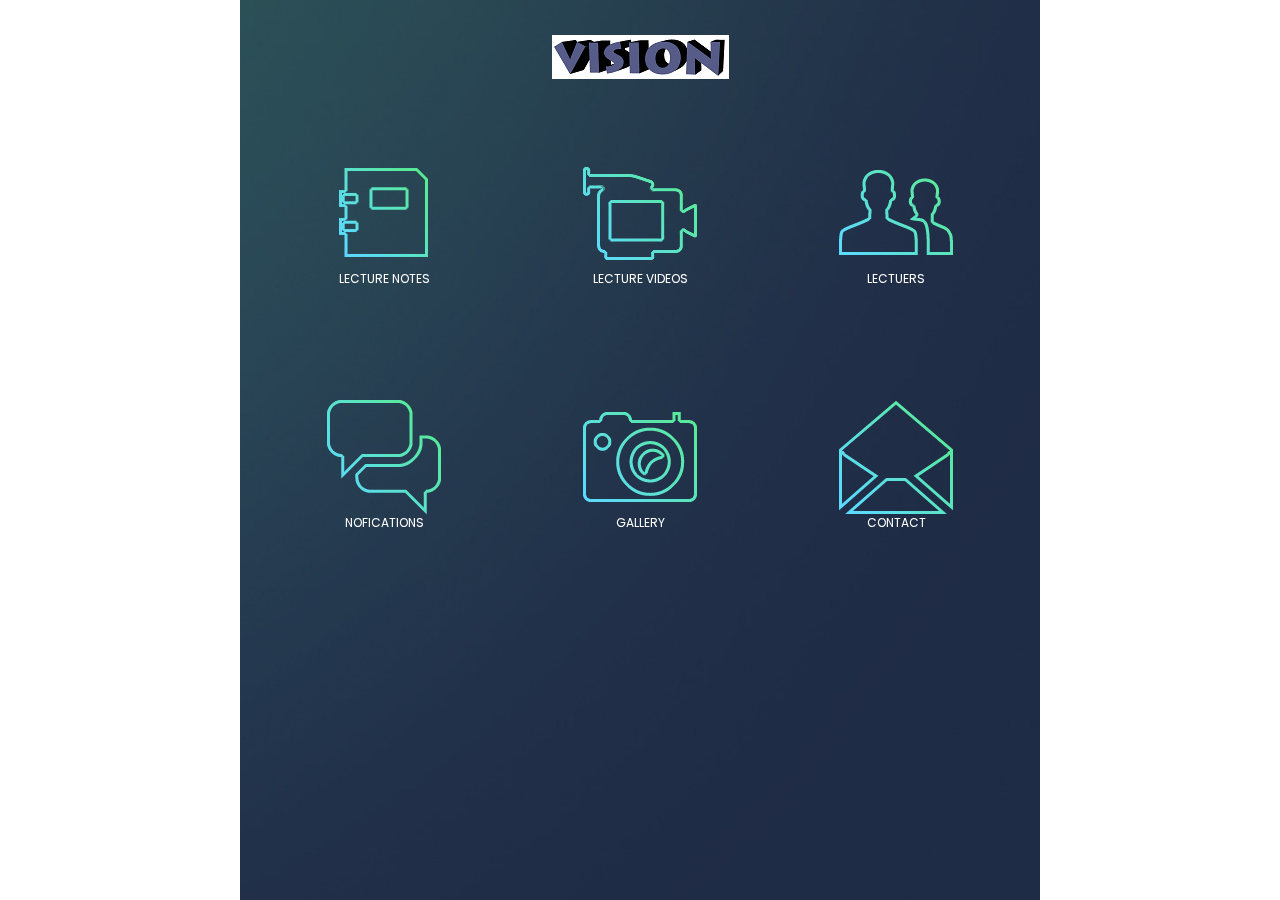
==== commit adb3bfe8: "1.1.1.2" ====
--- a/index.html
+++ b/index.html
@@ -1,53 +1,147 @@
-<!DOCTYPE html>
-<html lang="en">
-<head>
-<title>BIU ENG</title>
-<meta charset="UTF-8" />
-<meta name="viewport" content="width=device-width, initial-scale=1.0" />
-<link rel="stylesheet" href="css/bootstrap.min.css" />
-<link rel="stylesheet" href="css/matrix-style.css" />
-<link rel="stylesheet" href="css/matrix-media.css" />
-<link href="font-awesome/css/font-awesome.css" rel="stylesheet" />
+<!DOCTYPE html PUBLIC "-//W3C//DTD XHTML 1.0 Transitional//EN" "http://www.w3.org/TR/xhtml1/DTD/xhtml1-transitional.dtd">
+<html xmlns="http://www.w3.org/1999/xhtml">
+<head><meta http-equiv="Content-Type" content="text/html; charset=UTF-8" />
+<meta http-equiv="Content-Type" content="text/html; charset=utf-8" />
+<meta name="viewport" content="width=device-width, initial-scale=1, maximum-scale=1" />
+<meta name="apple-mobile-web-app-capable" content="yes" />
+<meta name="apple-mobile-web-app-status-bar-style" content="black" />
+<link rel="apple-touch-icon" href="vision/files/images/apple-touch-icon.png" />
+<link rel="apple-touch-startup-image" href="vision/files/images/apple-touch-startup-image-320x460.png" />
+<meta name="author" content="SindevoThemes" />
+<meta name="description" content="vision - A next generation web app theme" />
+<meta name="keywords" content="mobile web app, mobile template, mobile design, mobile app design, mobile app theme, mobile wordpress theme, my mobile app" />
+<title>BIU Mobile by Vision</title>
+<link type="text/css" rel="stylesheet" href="vision/files/css/style.css"/>
+<link type="text/css" rel="stylesheet" href="vision/files/colors/main/main.css"/>
+<link type="text/css" rel="stylesheet" href="vision/files/css/idangerous.swiper.css"/>
+<link type="text/css" rel="stylesheet" href="vision/files/css/swipebox.css" />
+<link type="text/css" rel="stylesheet" href="vision/files/css/plyr.css"/>
+<link href="https://fonts.googleapis.com/css?family=Poppins:300,400,600,700" rel="stylesheet"> 
+<script type="text/javascript" src="vision/files/js/jquery-1.10.1.min.js"></script>
+<script src="vision/files/js/jquery.validate.min.js" type="text/javascript"></script>
 </head>
 <body>
-
-<!--Header-part-->
 <div id="header">
-  <h1><a href="dashboard.html">BIU MOBILE</a></h1>
-</div>
-<!--close-Header-part--> 
-
-
-
-
-<!--main-container-part-->
-<div id="content">
-<!--breadcrumbs-->
-  <div id="content-header">
-    <div id="breadcrumb"> <a href="index.html" title="Go to Home" class="tip-bottom"><i class="icon-home"></i> BIU ENGINEERING DEPARTMENT</a></div>
+      <div class="gohome radius20"><a href="#"><img src="vision/files/images/icons/home.png" alt="" title="" /></a></div>
+      <div class="gomenu radius20"><a href="#" onclick="swiperParent.swipeTo(9);"><img src="vision/files/images/icons/contact.png" alt="" title="" /></a></div>
   </div>
-<!--End-breadcrumbs-->
-
-<!--Action boxes-->
-  <div class="container-fluid">
-    <div class="quick-actions_homepage">
-      <ul class="quick-actions">
-        <li class="bg_lb"> <a href="generaln.html"> <i class="icon-dashboard"></i>  General Notification </a> </li>
-        <li class="bg_lg span3"> <a href="facultyn.html"> <i class="icon icon-inbox"></i> Faculty Notification</a> </li>
-        <li class="bg_lo span3"> <a href="lecturenotes.html"> <i class="icon-th-list"></i> Lecture Notes</a> </li>
-        <li class="bg_ls"> <a href="#"> <i class="icon-tint"></i> Questions</a> </li>
-        <li class="bg_lg"> <a href="#"> <i class="icon-calendar"></i> Time Table</a> </li>
-        <li class="bg_lr"> <a href="#"> <i class="icon-info-sign"></i> About Us</a> </li>
-
-      </ul>
+  <div class="swiper-container swiper-parent">
+    <div class="swiper-wrapper">
+<!--Menu page-->
+      <div class="swiper-slide sliderbg_menu">
+          <div class="swiper-container swiper-nested">
+                   <div class="swiper-wrapper">
+                        <div class="swiper-slide">
+                                  <div class="slide-inner">
+                                        <div class="logo"><a href="#"><img src="vision/files/colors/main/images/logo.png" alt="" title="" border="0" /></a></div>
+                                        <div class="menu">
+                                        <ul>
+                                        <li><a href="lecturenotes.html"><img src="vision/files/images/icons_colored/docs.png" alt="" title="" /><span>LECTURE NOTES</span></a></li>
+                                        <li><a href="#"><img src="vision/files/images/icons_colored/videos.png" alt="" title="" /><span>LECTURE VIDEOS</span></a></li>
+                                        <li><a href="#"><img src="vision/files/images/icons_colored/clients.png" alt="" title="" /><span>LECTUERS</span></a></li>
+                                        <li><a href="#"onclick="swiperParent.swipeTo(1);"><img src="vision/files/images/icons_colored/blog.png" alt="" title="" /><span>NOFICATIONS</span></a></li>
+                                        <li><a href="#"><img src="vision/files/images/icons_colored/photos.png" alt="" title="" /><span>GALLERY</span></a></li>
+                                        <li><a href="#"><img src="vision/files/images/icons_colored/contact.png" alt="" title="" /><span>CONTACT</span></a></li>
+                                        </ul>
+                                        <div class="clearfix"></div>
+                                        </div>
+                                 </div>
+                         </div>
+                   </div>
+                  <div class="swiper-scrollbar"></div>
+          </div> 
+      </div>
+<!--Page 1 content-->
+      <div class="swiper-slide sliderbg">
+      <div class="swiper-container swiper-nested">
+               <div class="swiper-wrapper">
+                    <div class="swiper-slide">
+                              <div class="slide-inner">
+                                        <div class="pages_container">
+                                        <h2 class="page_title">Notifications</h2>
+                                        <div class="image_single radius4"><img src="vision/files/images/page_photo.jpg" alt="" title="" border="0" /></div>
+                                        <h3>Welcome</h3>
+                                        <blockquote>Thank you for installing the BIU moobile app. get quick access to lecture notes, lecture videos and important informations from BIU.<span class="quote_author">-Star Onah</span></blockquote>
+                                        <div class="toogle_wrap radius8">
+                                            <div class="trigger"><a href="#">READ MORE</a></div>
+                                            <div class="toggle_container">
+                                            <p>
+                                        Lorem ipsum <a href="#">dolor sit amet</a>, consectetur adipisicing elit, sed do eiusmod tempor incididunt ut labore et dolore magna aliqua. Ut enim ad minim veniam, quis nostrud exercitation ullamco laboris nisi ut aliquip ex ea commodo consequat.
+                                            </p>
+                                            </div>
+                                        </div>
+     <!--End of pages--> 
     </div>
-<!--End-Action boxes-->    
-
-
-<!--end-main-container-part-->
-
-
-<!--end-Footer-part-->
+    <div class="pagination"></div>
+  </div>
+<script type="text/javascript" src="vision/files/js/jquery.swipebox.js"></script>
+<script type="text/javascript" src="vision/files/js/idangerous.swiper-2.1.min.js"></script>
+<script type="text/javascript" src="vision/files/js/idangerous.swiper.scrollbar-2.1.js"></script>
+<script type="text/javascript" src="vision/files/js/jquery.tabify.js"></script>
+<script type="text/javascript" src="vision/files/js/plyr.js"></script>
+<script type="text/javascript" src="vision/files/js/code.js"></script>
+<script type="text/javascript" src="vision/files/js/load.js"></script>
+<!--Twitter Feed-->
+<script type="text/javascript" src="vision/files/js/twitter/jquery.tweet.js" charset="utf-8"></script>
+<script type="text/javascript" charset="utf-8">
+var $ = jQuery.noConflict();  
+jQuery(function($){
+$(".tweet").tweet({
+  modpath: 'js/twitter/',
+  join_text: "auto",
+  username: "sindevothemes",
+  count: 5,
+  auto_join_text_default: "we said,",
+  auto_join_text_ed: "we",
+  auto_join_text_ing: "we were",
+  auto_join_text_reply: "we replied",
+  auto_join_text_url: "we were checking out",
+  loading_text: "loading tweets..."
+});
+});
 </script>
-</body>
+<script type="text/javascript">  
+function ajaxContact(theForm) {
+var $ = jQuery;
+$('#loader').fadeIn();
+var formData = $(theForm).serialize(),
+note = $('#Note');
+$.ajax({
+type: "POST",
+url: "contact-send.php",
+data: formData,
+success: function(response) {
+if ( note.height() ) {			
+note.fadeIn('fast', function() { $(this).hide(); });
+} else {
+note.hide();
+}
+$('#LoadingGraphic').fadeOut('fast', function() {
+//$(this).remove();
+if (response === 'success') {
+	$('#formtitle').hide();
+}
+// Message Sent? Show the 'Thank You' message and hide the form
+result = '';
+c = '';
+if (response === 'success') { 
+	result = 'Your message has been sent. Thank you!';
+	c = 'success';
+} else {
+	result = response;
+	c = 'error';
+}
+note.removeClass('success').removeClass('error').text('');
+var i = setInterval(function() {
+	if ( !note.is(':visible') ) {
+		note.html(result).addClass(c).slideDown('fast');
+		clearInterval(i);
+	}
+}, 40);    
+}); // end loading image fadeOut
+}
+});
+return false;
+}
+</script>  
 </html>
--- a/vision/files/css/style.css
+++ b/vision/files/css/style.css
@@ -0,0 +1,243 @@
+/* CSS Version: 3.0 (Latest Update 17 Feb 2017) 
+/* CSS Reset 
+/*-----------------------------------------------------------------------------------*/
+
+html, body, div, span, applet, object, iframe, h1, h2, h3, h4, h5, h6, p, blockquote, pre, a, abbr, acronym, address, big, cite, code, del, dfn, em, font, img, ins, kbd, q, s, samp, small, strike, strong, sub, sup, tt, var, b, u, i, center, dl, dt, dd, ol, ul, li, fieldset, form, label, legend, table, caption, tbody, tfoot, thead, tr, th, td { margin: 0; padding: 0; border: 0; outline: 0; font-size: 100%; vertical-align: baseline; background: transparent; } body { line-height: 1; } ol, ul { list-style: none; } blockquote, q { quotes: none; } blockquote:before, blockquote:after, q:before, q:after { content: ''; content: none; } :focus { outline: 0; } ins { text-decoration: none; } del { text-decoration: line-through; } table { border-collapse: collapse; border-spacing: 0; }
+
+.clearfix:after { content: "."; display: block; height: 0; clear: both; visibility: hidden; } .clearfix { display: inline-block; } /* Hide from IE Mac \*/ .clearfix { display: block; } /* End hide from IE Mac */ .none { display: none; } /* End Clearfix */
+
+/* General Setup
+/*-----------------------------------------------------------------------------------*/
+html{ height:100%;}
+body{font-family:Arial, Helvetica, sans-serif;padding:0;font-size:12px;margin:0 auto;height: 100%;position: relative;line-height:19px;}
+a, span.tag{ text-decoration:none;}
+a.view_details{padding:0 0 0 15px;}
+.swiper-container{ width:800px;height: 100%;}
+#header{ position:absolute; top:-100px; left:0px; z-index:9999; width:100%; height:40px;padding:6px 0%;}
+
+/* Headings
+/*------------------------------------------*/
+h1, h2, h3, h4, h5, h6{font-weight:normal; margin:0px;padding:10px 0 20px 0;clear:both; letter-spacing:-1px;}
+h1{ font-size:30px;}
+h2{ font-size:26px;}
+h3{ font-size:22px;}
+h4{ font-size:18px;}
+h5{ font-size:14px;}
+h6{ font-size:12px;}
+p{ padding:0 0 10px 0; margin:0px;}
+h2.page_title{ font-size:30px;padding:0 0 20px 0;}
+h2.post_title{ font-size:26px;padding:0 0 20px 0; line-height:28px;}
+/* Border radius
+/*------------------------------------------*/
+.radius4{-webkit-border-radius:4px;-moz-border-radius:4px;border-radius:4px;}
+.radius6{-webkit-border-radius:6px;-moz-border-radius:6px;border-radius:6px;}
+.radius8{-webkit-border-radius:8px;-moz-border-radius:8px;border-radius:8px;}
+.radius20{-webkit-border-radius:20px;-moz-border-radius:20px;border-radius:20px;}
+
+/*----------bottom bullets pagination---------------*/
+.pagination {position: absolute;z-index: 20;left:0px;bottom:5px;text-align:center;width:100%;}
+.swiper-pagination-switch {display: inline-block;width:12px;height:3px;background: #222;margin-right: 5px;opacity: 0.5;cursor: pointer;}
+.swiper-active-switch {background: #fff;}
+/*----------header and footer buttons---------------*/
+.gohome{ width:40px; height:40px; float:left; margin:0 0 0 10px;}
+.gohome a{ color:#FFFFFF; text-decoration:none; font-weight:bold; font-size:12px; display:block; text-align:center;}
+.gohome a img{display:inline-block;max-height:25px; margin:5px 0 0 0;}
+
+.gohomemenu{ width:40px; height:40px; float:left; margin:0 0 0 10px;}
+.gohomemenu a{ color:#FFFFFF; text-decoration:none; font-weight:bold; font-size:12px; display:block; text-align:center;}
+.gohomemenu a img{display:inline-block;max-height:25px; margin:7px 0 0 0;}
+
+.gomenu{ width:40px; height:40px;float:right;margin:0 10px 0 0;}
+.gomenu a{ color:#FFFFFF; text-decoration:none; font-weight:bold; font-size:12px; display:block; text-align:center;}
+.gomenu a img{display:inline-block;max-height:25px; margin:6px 0 0 0;}
+
+.scrolltop{ width:40px; height:40px;margin:auto; display:block;}
+.scrolltop a{ color:#FFFFFF; text-decoration:none; font-weight:bold; font-size:12px; display:block; text-align:center;}
+.scrolltop a img{display:inline-block;max-height:28px; margin:5px 0 0 0;}
+/*----------page buttons---------------*/
+a.button_12{ width:48%; margin:0 1% 10px 1%;padding:10px 0; float:left; display:block;font-size:18px; text-decoration:none; text-align:center;}
+a.button_11{ width:98%; margin:0 0 10px 1%;padding:10px 0; float:left; display:block;font-size:18px; text-decoration:none; text-align:center;}
+.green{ background-color:#85af5d;}
+.blue{ background-color:#29aae3;}
+.darkblue{ background-color:#035792;}
+.red{ background-color:#c53238;}
+.purple{ background-color:#8b2767;}
+.pink{ background-color:#f87c68;}
+.orange{ background-color:#f17225;}
+.black{ background-color:#272625;}
+.gray{ background-color:#6e6e6e;}
+.yellow{ background-color:#ffb606;}
+.bluegreen{ background-color:#06a78b;}
+
+.green_borderbottom{border-bottom:3px #759a51 solid;}
+.blue_borderbottom{border-bottom:3px #198bbd solid;}
+.red_borderbottom{border-bottom:3px #8e262c solid;}
+.purple_borderbottom{border-bottom:3px #671a4b solid;}
+.pink_borderbottom{border-bottom:3px #d36755 solid;}
+.orange_borderbottom{border-bottom:3px #c55512 solid;}
+.black_borderbottom{border-bottom:3px #000000 solid;}
+.gray_borderbottom{border-bottom:3px #535150 solid;}
+.yellow_borderbottom{border-bottom:3px #e3a000 solid;}
+.bluegreen_borderbottom{border-bottom:3px #058770 solid;}
+.darkblue_borderbottom{border-bottom:3px #003a62 solid;}
+
+/* Page layout and elements
+/*------------------------------------------*/
+.image_single{ padding:5px; margin-bottom:10px;}
+.image_single img{display:block;max-width:100%;}
+.image_caption{ width:100%; text-align:center; color:#FFFFFF;padding:10px 0; font-size:18px;margin-bottom:10px;}
+
+blockquote{padding:10px 0; font-style:italic; margin-bottom:10px;}
+span.quote_author{ font-style:normal; font-weight:bold; text-decoration:underline;}
+ul.listing{ list-style:none; padding:0 0 10px 0;}
+ul.listing li { padding:5px 0 5px 10px; margin:0 0 10px 10px; border-left:2px #ececec solid;}
+ul.listing_detailed{ list-style:none; padding:0 0 10px 0;}
+ul.listing_detailed li { padding:5px 0 5px 40px; margin:0 0 10px 0;}
+ul.listing_detailed li a{}
+
+/* Toggle
+/*------------------------------------------*/
+.toogle_wrap{width:92%; padding:3% 4%; margin:0 0 10px 0;}
+.trigger{padding:0px;margin:0;}
+.trigger a{text-decoration: none;display: block; padding:2px 0 2px 0;font-size:16px;font-weight:normal; }
+.toggle_container{overflow: hidden;padding:15px 0 0 0;clear: both;}
+
+.toogle_wrap_blog{width:92%; padding:3% 4%; margin:0 0 10px 0;}
+.trigger_blog{padding:0px;margin:0;}
+.trigger_blog a{text-decoration: none;display: block; padding:2px 0 2px 0;font-size:16px;font-weight:normal; }
+.toggle_container_blog{overflow: hidden;padding:15px 0 0 0;clear: both;}
+
+/* Tabs
+/*------------------------------------------*/
+ul.tabsmenu{ padding:0; position:relative; bottom:-1px;}
+ul.tabsmenu li a{ width:31.2%; float:left; padding:12px 0 12px 0; margin:0 2% 0 0;text-align:center;}
+ul.tabsmenu li:last-child a{ float:right; margin:0 0 0 0;}
+ul.tabsmenu li.active a{font-weight:bold;}
+.tabcontent{ padding:5% 4%; clear:both; margin:0 0 10px 0;}
+/*-----------------Photo Gallery style-------------------*/
+
+ul.photo_gallery_13{ width:100%; list-style:none; padding:0px; margin:0 0 10px 0; float:left; clear:both;}
+ul.photo_gallery_13 li{ width:28.6%; padding:1%; float:left; margin:1%;}
+ul.photo_gallery_13 li img{ max-width:94%; display:block; padding:3%;}
+
+ul.photo_gallery_13_round{ width:100%; list-style:none; padding:0px; margin:0 0 10px 0; float:left; clear:both;}
+ul.photo_gallery_13_round li{ width:28.5%; padding:1%; float:left; margin:1%;}
+ul.photo_gallery_13_round li img{ max-width:100%; display:block;}
+
+ul.photo_gallery_12{ width:100%; list-style:none; padding:0px; margin:0 0 10px 0; float:left; clear:both;}
+ul.photo_gallery_12 li{ width:45.3%; padding:1%; float:left;  margin:1%;}
+ul.photo_gallery_12 li img{ max-width:96%; display:block;padding:2%;}
+
+ul.photo_gallery_11{ width:100%; list-style:none; padding:0px; margin:0 0 10px 0; float:left; clear:both;}
+ul.photo_gallery_11 li{ width:99.5%; padding:0; float:left; margin:0px 0 10px 0;}
+ul.photo_gallery_11 li img{ max-width:96%; display:block;padding:2%;}
+
+/*-----------------Blog posts style-------------------*/
+ul.posts{ padding:0px; margin:0px; width:100%; display:block;}
+ul.posts li.post{ width:100%; height:80px; margin:0 0 10px 0; position:relative;}
+.post_left{width:25%; height:80px; text-align:center;position:absolute; top:0px; left:0px; }
+span.day{ display:block; font-size:40px; padding:15px 0 0 0;}
+span.month{ display:block; font-size:22px; padding:10px 0 0 0;}
+.post_right_reveal{width:60%; height:80px; position:absolute; top:0px; left:25%;padding:0 0 0 5%; z-index:99;}
+.post_right_unreveal{width:60%; height:80px; position:absolute; top:0px; left:25%;padding:0 0 0 5%; z-index:88; line-height:24px;font-size:14px;}
+.post_right_reveal h4{ padding:10px 10px 0 0; font-size:16px; line-height:20px;}
+.post_right_unreveal a{font-weight:bold;}
+a.post_more{display:block;position:absolute; top:0px; right:0px;  width:10%; height:80px;overflow:hidden;}
+span.post_comments{ display:block; padding:0 0 0 25px;}
+a.post_readmore{ padding:0 0 0 15px;font-weight:normal; font-size:12px;}
+#loadMore{width:92%; padding:3% 4%; margin:0 0 10px 0; text-align:center; font-size:14px; display:block; cursor:pointer;}
+#showLess{width:92%; padding:3% 4%; margin:0 0 10px 0; text-align:center; font-size:14px; display:none;}
+
+.post_details_page{ }
+a.backtoblog{width:92%; padding:3% 4%; margin:-10px 0 15px 0; text-align:center; font-size:14px; display:block; cursor:pointer;}
+
+.comment_row{ width:100%; float:left; clear:both; padding:0 0 5px 0; margin:0 0 10px 0;}
+.comm_avatar{float:left;}
+.comm_avatar img{ display:block; width:50px; height:50px;}
+.comm_content{ float:left; width:75%; padding:0 0 0 5%; font-style:italic;}
+
+/*-----------------Video page style-------------------*/
+.videocontainer{ max-width:96%; padding:2%; display: block; margin:0 0 10px 0;}
+.videocontainer video{max-width:100%;}
+.videocontainer img{ max-width:100%; padding:0; display: block;}
+
+/*-----------------Portfolio style-------------------*/
+.portfolio_item{width:94%; padding:3%; margin:0 0 10px 0; float:left; clear:both;}
+.portfolio_image{ width:30%; float:left;}
+.portfolio_image img{ display:block; max-width:100%;}
+.portfolio_image_round{ width:30%; float:left;}
+.portfolio_image_round img{ display:block; max-width:100%;-webkit-border-radius:200px;-moz-border-radius:200px;border-radius:200px;}
+.portfolio_details{ width:65%; float:left; padding:0 0 0 5%;}
+.portfolio_details h4{ padding:0 0 5px 0;}
+.portfolio_details p{ padding:0 0 5px 0; line-height:18px;}
+
+/*-----------------Service page style-------------------*/
+.service_box{ width:100%; float:left; clear:both; padding:0 0 5px 0;margin:0 0 10px 0;}
+.services_icon{ padding:6% 0; width:28%;height:auto; float:left; display:block; text-align:center;}
+.services_icon img{ display:block; max-width:70%; margin:auto;}
+.service_content{ float:left; width:67%; padding:0 0 0 4%;}
+.service_content h4{ padding:0px 0 10px 0;}
+
+/*-----------------Clients page style-------------------*/
+.client_row{width:100%; float:left; clear:both; padding:0 0 5px 0;margin:0 0 10px 0;}
+
+/*-----------------Responsive table-------------------*/
+ul.responsive_table{ width:100%; float:left; clear:both; margin:0 0 10px 0; padding:0px; list-style:none;}
+li.table_row{width:100%; float:left; clear:both; line-height:30px;padding:0px; list-style:none;margin:0 0 1px 0;}
+.table_section_small{width:18%; float:left; padding:0 0 0 2%;}
+.table_section{ width:38%; float:left;padding:0 0 0 2%;}
+
+/*-----------------Latest tweets style-------------------*/
+.tweet{ width:100%; float:left; clear:both; margin:0;}
+.tweet ul { list-style:none;}
+.tweet li{width:94%; padding:3%; margin:0 0 10px 0; float:left; clear:both;}
+.tweet li a{ font-weight:bold;}
+
+/* Form
+/*------------------------------------------*/
+
+.form{padding:0 0 15px 0;}
+.form label{padding:0 0 3px 0; display:block; font-size:16px;font-weight:normal;}
+.form label.error{padding:0 0 10px 0; width:100%; text-align:left; font-size:14px;}
+.form_input{padding:3%; width:93%; margin:0 0 5px 0;}
+.form_textarea{padding:3%; width:93%; height:50px; margin:0 0 5px 0;}
+.form_submit{ width:100%;padding:4% 0 4% 0; margin:0; font-weight:normal;text-align:center;
+cursor:pointer; font-size:20px; border-left: none;border-right: none;border-top: none; cursor:pointer;
+}
+
+ul.social{ list-style:none; padding:0px; margin:0px 0 15px 0; width:100%;}
+ul.social li{ list-style:none; margin:1% 0 2% 4%; padding:6.5% 0; width:28%;height:auto; float:left; display:block; text-align:center;}
+ul.social li img{ display:inline-block;max-width:50%;}
+li.social_facebook{ background-color:#3f5aa9;}
+li.social_twitter{ background-color:#29aae3;}
+li.social_google{ background-color:#f2b700;}
+li.social_pinterest{ background-color:#d3172f;}
+li.social_flickr{ background-color:#90489c;}
+li.social_digg{ background-color:#8aaf50;}
+
+a.call_button{ float:left; clear:both;
+width:94%; display: block; text-align:center; font-size:24px; 
+padding:12px 3%; margin:0 0 15px 0;
+}
+a.map_button{ float:left; clear:both;
+width:94%; display: block; text-align:center; font-size:24px; 
+padding:12px 3%; margin:0 0 15px 0;
+}
+
+/* CSS Media Queries
+/*-----------------------------------------------------------------------------------*/
+@media screen and (max-width: 800px) {
+.swiper-container{ width:100%;}
+.services_icon{ padding:4.5% 0;}
+}
+@media screen and (max-width: 480px) {
+.round_img{padding:15% 0px;}
+ul.social li{padding:6% 0;}
+.services_icon{padding:4.3% 0;}
+}
+@media screen and (max-width: 360px) {
+.services_icon{padding:4.5% 0;}
+}
+@media screen and (max-width: 320px) {
+.borders ul li{padding:4% 0.1%;width:27%;}
+}--- a/vision/files/colors/main/main.css
+++ b/vision/files/colors/main/main.css
@@ -0,0 +1,124 @@
+body{color:#5e5e5e;background-color:#fff;font-family: 'Poppins', sans-serif;}
+a, span.tag{color:#1f2a44;}
+a.view_details{ background:url(images/bullet_cross.png) no-repeat left; }
+a.button_11, a.button_12{color:#FFFFFF;}
+#header{ color:#FFFFFF;
+background: #1f2a44;
+background: -moz-linear-gradient(-45deg,  #1f2a44 0%, #3b866f 100%);
+background: -webkit-linear-gradient(-45deg,  #1f2a44 0%,#3b866f 100%); 
+background: linear-gradient(135deg,  #1f2a44 0%,#3b866f 100%);
+filter: progid:DXImageTransform.Microsoft.gradient( startColorstr='#1f2a44', endColorstr='#3b866f',GradientType=1 );
+}
+.logo{ text-align:center; margin:auto; padding:35px 0 25px 0;font-size:30px;}
+.logo img{max-width:45%;}
+.logo, .logo a{ color:#FFFFFF;}
+
+h1{ font-size:28px;}
+h2{ font-size:24px;}
+h3{ font-size:20px;}
+h4{ font-size:16px;}
+h5{ font-size:12px;}
+h6{ font-size:11px;}
+h2.page_title{color:#5e5e5e; font-size:24px;}
+h2.post_title{ font-size:20px;line-height:24px;}
+
+/* Menu style
+/*------------------------------------------*/
+.menu{ width:100%; padding:0px;margin:0px 0 50px 0;}
+.menu ul{ list-style:none; padding:0px; margin:0px; width:100%;}
+.menu ul li{ list-style:none; margin:1% 0 2% 4%; padding:5.5% 0; width:28%;height:auto; float:left; display:block; text-align:center;
+}
+.menu ul li a{ color:#FFFFFF; text-decoration:none;  text-align: center;} 
+.menu ul li a span{ display:block; text-align:center; font-size:12px; line-height:18px;}
+.menu ul li img{ display:inline-block;max-width:65%;}
+
+.sliderbg_menu{background: url(images/bg-main.jpg) no-repeat center center;background-attachment:fixed; -webkit-background-size: 100%; -moz-background-size: 100%;-o-background-size: 100%;background-size: 100%;-webkit-background-size: cover;-moz-background-size: cover;-o-background-size: cover; background-size: cover;}
+.sliderbg{ background-color:#ececec;}
+
+.scrolltop{ background-color:none;}
+.gohome{ background-color:none;}
+.gomenu{ background-color:none;}
+
+.pages_container{ margin:60px 2.5%; background-color:#ffffff; padding:20px 2.5%; border:1px #dddddd solid; width:90%;}
+
+.post_right_reveal h4 {font-size:14px;}
+.toogle_wrap{border:1px #ececec solid;}
+.trigger{background:url(images/toggle.png) no-repeat right;background-position:100% -22px;}
+.active {background-position:100% 0px; }
+.trigger a{color: #636363;}
+.trigger a:hover, .trigger a:hover:focus{color:#1f2a44;}
+.toogle_wrap_blog{background-color:#1f2a44;}
+.trigger_blog{background:url(images/toggle_blog.png) no-repeat right;background-position:100% -22px;}
+.activeb {background-position:100% 0px; }
+.trigger_blog a{color: #fff;}
+.trigger_blog a:hover, .trigger_blog a:hover:focus{color:#fff;}
+ul.tabsmenu li a{color:#000000;border:1px #ececec solid;-moz-border-radius-topleft:5px;-webkit-border-top-left-radius:5px;border-top-left-radius:5px;
+-moz-border-radius-topright:5px;-webkit-border-top-right-radius:5px;border-top-right-radius:5px;}
+ul.tabsmenu li.active a{border-bottom-color:#fff; color:#1f2a44;}
+.tabcontent{border:1px #ececec solid;-moz-border-radius-bottomleft:5px;-webkit-border-bottom-left-radius:5px;border-bottom-left-radius:5px;
+-moz-border-radius-bottomright:5px;-webkit-border-bottom-right-radius:5px;border-bottom-right-radius:5px;}
+
+.image_single{ background-color:#f4f4f4; border:1px solid #ececec;}
+blockquote{border-top:1px solid #ececec;border-bottom:1px solid #ececec;}
+ul.listing_detailed li {background:url(images/bullet_checked.png) no-repeat left #f4f4f4; background-position:10px 5px;-webkit-border-radius:8px;-moz-border-radius:8px;border-radius:8px;}
+
+ul.photo_gallery_13 li, ul.photo_gallery_12 li, ul.photo_gallery_11 li{border:1px #e5e5e5 solid;border-bottom-color:#d0cfcd;-webkit-border-radius:6px;-moz-border-radius:6px;border-radius:6px;}
+ul.photo_gallery_13 li img, ul.photo_gallery_12 li img{-webkit-border-radius:5px;-moz-border-radius:5px;border-radius:5px;}
+ul.photo_gallery_11 li img{-webkit-border-radius:10px;-moz-border-radius:10px;border-radius:10px;}
+ul.photo_gallery_13_round li{border:1px #e5e5e5 solid;-webkit-border-radius: 200px;-moz-border-radius: 200px;border-radius: 200px;}
+ul.photo_gallery_13_round li img{-webkit-border-radius: 200px;-moz-border-radius: 200px;border-radius: 200px;}
+
+.post_left{color:#FFFFFF;background-color:#1f2a44;
+-moz-border-radius-topleft:8px;-webkit-border-top-left-radius:8px;border-top-left-radius:8px;
+-moz-border-radius-bottomleft:8px;-webkit-border-bottom-left-radius:8px;border-bottom-left-radius:8px;
+}
+.post_right_reveal{background-color:#f4f4f4;}
+.post_right_unreveal{color:#FFFFFF;background-color:#1f2a44;}
+.post_right_unreveal a{color:#FFFFFF;}
+a.post_more{background:url(images/bullet_cross_big.png) no-repeat center center #e2e2e2;
+-moz-border-radius-topright:8px;-webkit-border-top-right-radius:8px;border-top-right-radius:8px;
+-moz-border-radius-bottomright:8px;-webkit-border-bottom-right-radius:8px;border-bottom-right-radius:8px; text-align:center;
+}
+a.activep{background:url(images/bullet_cross_big_close.png) no-repeat center center #e2e2e2;}
+span.post_comments{background:url(images/comments.png) no-repeat left;}
+a.post_readmore{background:url(images/bullet_cross_white.png) no-repeat left;}
+#loadMore, #showLess, a.backtoblog{background-color:#b2b2b2;color:#FFFFFF;}
+.comment_row{border-bottom:1px #ddd solid;}
+.comm_avatar img{-moz-border-radius:25px;-webkit-border-radius:25px;border-radius:25px;}
+
+.videocontainer{border:1px #e5e5e5 solid;border-bottom-color:#d0cfcd;}
+
+.portfolio_item{border:1px #ececec solid;}
+.portfolio_details h4{color:#1f2a44;}
+
+.service_box, .client_row{border-bottom:1px #ddd solid;}
+.services_icon{background-color:#b2b2b2;-webkit-border-radius:200px;-moz-border-radius:200px;border-radius:200px;}
+
+ul.responsive_table li:first-child{background-color:#1f2a44;color:#FFFFFF;-moz-border-radius-topleft:5px;-webkit-border-top-left-radius:5px;border-top-left-radius:5px;
+-moz-border-radius-topright:5px;-webkit-border-top-right-radius:5px;border-top-right-radius:5px;}
+ul.responsive_table li:last-child{-moz-border-radius-bottomleft:5px;-webkit-border-bottom-left-radius:5px;border-bottom-left-radius:5px;
+-moz-border-radius-bottomright:5px;-webkit-border-bottom-right-radius:5px;border-bottom-right-radius:5px;
+}
+li.table_row{background-color:#e6e6e6;}
+.tweet li{border:1px #ececec solid;-moz-border-radius:8px;-webkit-border-radius:8px;border-radius:8px;}
+
+.form label.error{color:#990000;}
+.form_input, .form_textarea{border:1px #ddd solid;}
+.form_submit{color:#fff;}
+
+ul.social li{ -webkit-border-radius: 200px;-moz-border-radius: 200px;border-radius: 200px;}
+
+a.call_button{ background:url(../../images/icons/phone.png) no-repeat left #1f2a44; border-bottom:3px #439c90 solid;color:#fff;}
+a.map_button{ background:url(../../images/icons/map_pin.png) no-repeat left #29aae3;border-bottom:3px #198bbd solid;color:#fff;}
+
+/* CSS Media Queries
+/*-----------------------------------------------------------------------------------*/
+@media screen and (max-width: 480px) {
+.menu ul li{  padding:5% 0%;width:28.5%;margin:1% 0 2% 3.5%;}
+}
+@media screen and (max-width: 360px) {
+.menu ul li{  padding:4.6% 0.3%;width:28.5%;margin:1% 0 2% 3.2%;}
+}
+@media screen and (max-width: 320px) {
+.menu ul li{  padding:4.1% 0.1%;width:28.5%;margin:1% 0 2% 3.5%;}
+}--- a/vision/files/css/swipebox.css
+++ b/vision/files/css/swipebox.css
@@ -0,0 +1,295 @@
+/*! Swipebox v1.3.0 | Constantin Saguin csag.co | MIT License | github.com/brutaldesign/swipebox */
+html.swipebox-html.swipebox-touch {
+  overflow: hidden !important;
+}
+
+#swipebox-overlay img {
+  border: none !important;
+}
+
+#swipebox-overlay {
+  width: 100%;
+  height: 100%;
+  position: fixed;
+  top: 0;
+  left: 0;
+  z-index: 99999 !important;
+  overflow: hidden;
+  -webkit-user-select: none;
+     -moz-user-select: none;
+      -ms-user-select: none;
+          user-select: none;
+}
+
+#swipebox-container {
+  position: relative;
+  width: 100%;
+  height: 100%;
+}
+
+#swipebox-slider {
+  -webkit-transition: -webkit-transform 0.4s ease;
+          transition: transform 0.4s ease;
+  height: 100%;
+  left: 0;
+  top: 0;
+  width: 100%;
+  white-space: nowrap;
+  position: absolute;
+  display: none;
+  cursor: pointer;
+}
+#swipebox-slider .slide {
+  height: 100%;
+  width: 100%;
+  line-height: 1px;
+  text-align: center;
+  display: inline-block;
+}
+#swipebox-slider .slide:before {
+  content: "";
+  display: inline-block;
+  height: 50%;
+  width: 1px;
+  margin-right: -1px;
+}
+#swipebox-slider .slide img,
+#swipebox-slider .slide .swipebox-video-container,
+#swipebox-slider .slide .swipebox-inline-container {
+  display: inline-block;
+  max-height: 100%;
+  max-width: 100%;
+  margin: 0;
+  padding: 0;
+  width: auto;
+  height: auto;
+  vertical-align: middle;
+}
+#swipebox-slider .slide .swipebox-video-container {
+  background: none;
+  max-width: 1140px;
+  max-height: 100%;
+  width: 100%;
+  padding: 5%;
+  -webkit-box-sizing: border-box;
+          box-sizing: border-box;
+}
+#swipebox-slider .slide .swipebox-video-container .swipebox-video {
+  width: 100%;
+  height: 0;
+  padding-bottom: 56.25%;
+  overflow: hidden;
+  position: relative;
+}
+#swipebox-slider .slide .swipebox-video-container .swipebox-video iframe {
+  width: 100% !important;
+  height: 100% !important;
+  position: absolute;
+  top: 0;
+  left: 0;
+}
+#swipebox-slider .slide-loading {
+  background: url(img/loader.gif) no-repeat center center;
+}
+
+#swipebox-bottom-bar,
+#swipebox-top-bar {
+  -webkit-transition: 0.5s;
+          transition: 0.5s;
+  position: absolute;
+  left: 0;
+  z-index: 999;
+  height: 50px;
+  width: 100%;
+}
+
+#swipebox-bottom-bar {
+  bottom: -50px;
+}
+#swipebox-bottom-bar.visible-bars {
+  -webkit-transform: translate3d(0, -50px, 0);
+          transform: translate3d(0, -50px, 0);
+}
+
+#swipebox-top-bar {
+  top: -50px;
+}
+#swipebox-top-bar.visible-bars {
+  -webkit-transform: translate3d(0, 50px, 0);
+          transform: translate3d(0, 50px, 0);
+}
+
+#swipebox-title {
+  display: block;
+  width: 100%;
+  text-align: center;
+}
+
+#swipebox-prev,
+#swipebox-next,
+#swipebox-close {
+  background-image: url(icons.png);
+  background-repeat: no-repeat;
+  border: none !important;
+  text-decoration: none !important;
+  cursor: pointer;
+  width: 50px;
+  height: 50px;
+  top: 0;
+}
+
+#swipebox-arrows {
+  display: block;
+  margin: 0 auto;
+  width: 100%;
+  height: 50px;
+}
+
+#swipebox-prev {
+  background-position: -32px 13px;
+  float: left;
+}
+
+#swipebox-next {
+  background-position: -78px 13px;
+  float: right;
+}
+
+#swipebox-close {
+  top: 0;
+  right: 0;
+  position: absolute;
+  z-index: 9999;
+  background-position: 15px 12px;
+}
+
+.swipebox-no-close-button #swipebox-close {
+  display: none;
+}
+
+#swipebox-prev.disabled,
+#swipebox-next.disabled {
+  opacity: 0.3;
+}
+
+.swipebox-no-touch #swipebox-overlay.rightSpring #swipebox-slider {
+  -webkit-animation: rightSpring 0.3s;
+          animation: rightSpring 0.3s;
+}
+.swipebox-no-touch #swipebox-overlay.leftSpring #swipebox-slider {
+  -webkit-animation: leftSpring 0.3s;
+          animation: leftSpring 0.3s;
+}
+
+.swipebox-touch #swipebox-container:before, .swipebox-touch #swipebox-container:after {
+  -webkit-backface-visibility: hidden;
+          backface-visibility: hidden;
+  -webkit-transition: all .3s ease;
+          transition: all .3s ease;
+  content: ' ';
+  position: absolute;
+  z-index: 999;
+  top: 0;
+  height: 100%;
+  width: 20px;
+  opacity: 0;
+}
+.swipebox-touch #swipebox-container:before {
+  left: 0;
+  -webkit-box-shadow: inset 10px 0px 10px -8px #656565;
+          box-shadow: inset 10px 0px 10px -8px #656565;
+}
+.swipebox-touch #swipebox-container:after {
+  right: 0;
+  -webkit-box-shadow: inset -10px 0px 10px -8px #656565;
+          box-shadow: inset -10px 0px 10px -8px #656565;
+}
+.swipebox-touch #swipebox-overlay.leftSpringTouch #swipebox-container:before {
+  opacity: 1;
+}
+.swipebox-touch #swipebox-overlay.rightSpringTouch #swipebox-container:after {
+  opacity: 1;
+}
+
+@-webkit-keyframes rightSpring {
+  0% {
+    left: 0;
+  }
+
+  50% {
+    left: -30px;
+  }
+
+  100% {
+    left: 0;
+  }
+}
+
+@keyframes rightSpring {
+  0% {
+    left: 0;
+  }
+
+  50% {
+    left: -30px;
+  }
+
+  100% {
+    left: 0;
+  }
+}
+@-webkit-keyframes leftSpring {
+  0% {
+    left: 0;
+  }
+
+  50% {
+    left: 30px;
+  }
+
+  100% {
+    left: 0;
+  }
+}
+@keyframes leftSpring {
+  0% {
+    left: 0;
+  }
+
+  50% {
+    left: 30px;
+  }
+
+  100% {
+    left: 0;
+  }
+}
+@media screen and (min-width: 800px) {
+  #swipebox-close {
+    right: 10px;
+  }
+
+  #swipebox-arrows {
+    width: 92%;
+    max-width: 800px;
+  }
+}
+/* Skin 
+--------------------------*/
+#swipebox-overlay {
+  background: #0d0d0d;
+}
+
+#swipebox-bottom-bar,
+#swipebox-top-bar {
+  text-shadow: 1px 1px 1px black;
+  background: #000;
+  opacity: 0.95;
+}
+
+#swipebox-top-bar {
+  color: white !important;
+  font-size: 15px;
+  line-height: 43px;
+  font-family: Helvetica, Arial, sans-serif;
+}
--- a/vision/files/css/plyr.css
+++ b/vision/files/css/plyr.css
@@ -0,0 +1 @@
+.plyr input[type=range]:focus,.plyr:focus{outline:0}.plyr .plyr__video-embed iframe,.plyr__tooltip{pointer-events:none}@keyframes plyr-progress{to{background-position:25px 0}}.plyr{position:relative;max-width:100%;min-width:200px;font-family:Avenir,'Avenir Next','Helvetica Neue','Segoe UI',Helvetica,Arial,sans-serif;direction:ltr}.plyr,.plyr *,.plyr ::after,.plyr ::before{box-sizing:border-box}.plyr a,.plyr button,.plyr input,.plyr label{-ms-touch-action:manipulation;touch-action:manipulation}.plyr audio,.plyr video{width:100%;height:auto;vertical-align:middle;border-radius:inherit}.plyr input[type=range]{display:block;height:20px;width:100%;margin:0;padding:0;vertical-align:middle;-webkit-appearance:none;-moz-appearance:none;appearance:none;cursor:pointer;border:none;background:0 0}.plyr input[type=range]::-webkit-slider-runnable-track{height:8px;background:0 0;border:0;border-radius:4px;-webkit-user-select:none;user-select:none}.plyr input[type=range]::-webkit-slider-thumb{-webkit-appearance:none;margin-top:-4px;position:relative;height:16px;width:16px;background:#fff;border:2px solid transparent;border-radius:100%;transition:background .2s ease,border .2s ease,transform .2s ease;box-shadow:0 1px 1px rgba(0,0,0,.15),0 0 0 1px rgba(0,0,0,.15);box-sizing:border-box}.plyr input[type=range]::-moz-range-track{height:8px;background:0 0;border:0;border-radius:4px;-moz-user-select:none;user-select:none}.plyr input[type=range]::-moz-range-thumb{position:relative;height:16px;width:16px;background:#fff;border:2px solid transparent;border-radius:100%;transition:background .2s ease,border .2s ease,transform .2s ease;box-shadow:0 1px 1px rgba(0,0,0,.15),0 0 0 1px rgba(0,0,0,.15);box-sizing:border-box}.plyr input[type=range]::-ms-track{height:8px;background:0 0;border:0;color:transparent}.plyr input[type=range]::-ms-fill-upper{height:8px;background:0 0;border:0;border-radius:4px;-ms-user-select:none;user-select:none}.plyr input[type=range]::-ms-fill-lower{height:8px;border:0;border-radius:4px;-ms-user-select:none;user-select:none;background:#3498db}.plyr input[type=range]::-ms-thumb{position:relative;height:16px;width:16px;background:#fff;border:2px solid transparent;border-radius:100%;transition:background .2s ease,border .2s ease,transform .2s ease;box-shadow:0 1px 1px rgba(0,0,0,.15),0 0 0 1px rgba(0,0,0,.15);box-sizing:border-box;margin-top:0}.plyr input[type=range]::-ms-tooltip{display:none}.plyr input[type=range]::-moz-focus-outer{border:0}.plyr input[type=range].tab-focus:focus{outline-offset:3px}.plyr input[type=range]:active::-webkit-slider-thumb{background:#3498db;border-color:#fff;transform:scale(1.25)}.plyr input[type=range]:active::-moz-range-thumb{background:#3498db;border-color:#fff;transform:scale(1.25)}.plyr input[type=range]:active::-ms-thumb{background:#3498db;border-color:#fff;transform:scale(1.25)}.plyr--video input[type=range].tab-focus:focus{outline:rgba(255,255,255,.5) dotted 1px}.plyr--audio input[type=range].tab-focus:focus{outline:rgba(86,93,100,.5) dotted 1px}.plyr__sr-only{clip:rect(1px,1px,1px,1px);overflow:hidden;position:absolute!important;padding:0!important;border:0!important;height:1px!important;width:1px!important}.plyr__video-wrapper{position:relative;background:#000;border-radius:inherit;-webkit-mask-image:url([data-uri])}.plyr__video-embed{padding-bottom:56.25%;height:0;overflow:hidden}.plyr__video-embed iframe{position:absolute;top:0;left:0;width:100%;height:100%;border:0;-webkit-user-select:none;-moz-user-select:none;-ms-user-select:none;user-select:none}.plyr__video-embed>div{position:relative;padding-bottom:200%;transform:translateY(-35.95%)}.plyr video::-webkit-media-text-track-container{display:none}.plyr__captions{display:none;position:absolute;bottom:0;left:0;width:100%;padding:20px;transform:translateY(-40px);transition:transform .3s ease;color:#fff;font-size:16px;text-align:center;font-weight:400}.plyr__captions span{border-radius:2px;padding:3px 10px;background:rgba(0,0,0,.7);-webkit-box-decoration-break:clone;box-decoration-break:clone;line-height:150%}.plyr__captions span:empty{display:none}@media (min-width:768px){.plyr__captions{font-size:24px}}.plyr--captions-active .plyr__captions{display:block}.plyr--fullscreen-active .plyr__captions{font-size:32px}.plyr--hide-controls .plyr__captions{transform:translateY(-15px)}.plyr ::-webkit-media-controls{display:none}.plyr__controls{display:-ms-flexbox;display:flex;-ms-flex-align:center;align-items:center;line-height:1;text-align:center}.plyr__controls .plyr__progress,.plyr__controls .plyr__time,.plyr__controls>button{margin-left:5px}.plyr__controls .plyr__progress:first-child,.plyr__controls .plyr__time:first-child,.plyr__controls>button:first-child{margin-left:0}.plyr__controls .plyr__volume{margin-left:5px}.plyr__controls [data-plyr=pause]{margin-left:0}.plyr__controls button{position:relative;display:inline-block;-ms-flex-negative:0;flex-shrink:0;overflow:visible;vertical-align:middle;padding:7px;border:0;background:0 0;border-radius:3px;cursor:pointer;transition:background .3s ease,color .3s ease,opacity .3s ease;color:inherit}.plyr__controls button svg{width:18px;height:18px;display:block;fill:currentColor}.plyr__controls button:focus{outline:0}.plyr__controls .icon--captions-on,.plyr__controls .icon--exit-fullscreen,.plyr__controls .icon--muted{display:none}@media (min-width:480px){.plyr__controls .plyr__progress,.plyr__controls .plyr__time,.plyr__controls>button{margin-left:10px}}.plyr--hide-controls .plyr__controls{opacity:0;pointer-events:none}.plyr--video .plyr__controls{position:absolute;left:0;right:0;bottom:0;padding:50px 10px 10px;background:linear-gradient(rgba(0,0,0,0),rgba(0,0,0,.5));border-bottom-left-radius:inherit;border-bottom-right-radius:inherit;color:#fff;transition:opacity .3s ease}.plyr--video .plyr__controls button.tab-focus:focus,.plyr--video .plyr__controls button:hover{background:#3498db;color:#fff}.plyr--audio .plyr__controls{padding:10px;border-radius:inherit;background:#fff;border:1px solid #dbe3e8;color:#565D64}.plyr--audio .plyr__controls button.tab-focus:focus,.plyr--audio .plyr__controls button:hover,.plyr__play-large{background:#3498db;color:#fff}.plyr__play-large{display:none;position:absolute;z-index:1;top:50%;left:50%;transform:translate(-50%,-50%);padding:10px;border:4px solid currentColor;border-radius:100%;box-shadow:0 1px 1px rgba(0,0,0,.15);transition:all .3s ease}.plyr__play-large svg{position:relative;left:2px;width:20px;height:20px;display:block;fill:currentColor}.plyr__play-large:focus{outline:rgba(255,255,255,.5) dotted 1px}.plyr .plyr__play-large{display:inline-block}.plyr--audio .plyr__play-large,.plyr--playing .plyr__controls [data-plyr=play],.plyr__controls [data-plyr=pause]{display:none}.plyr--playing .plyr__play-large{opacity:0;visibility:hidden}.plyr--playing .plyr__controls [data-plyr=pause]{display:inline-block}.plyr--captions-active .plyr__controls .icon--captions-on,.plyr--fullscreen-active .icon--exit-fullscreen,.plyr--muted .plyr__controls .icon--muted{display:block}.plyr [data-plyr=captions],.plyr [data-plyr=fullscreen],.plyr--captions-active .plyr__controls .icon--captions-on+svg,.plyr--fullscreen-active .icon--exit-fullscreen+svg,.plyr--muted .plyr__controls .icon--muted+svg{display:none}.plyr--captions-enabled [data-plyr=captions],.plyr--fullscreen-enabled [data-plyr=fullscreen]{display:inline-block}.plyr__tooltip{position:absolute;z-index:2;bottom:100%;margin-bottom:10px;padding:5px 7.5px;opacity:0;background:rgba(0,0,0,.7);border-radius:3px;color:#fff;font-size:14px;line-height:1.3;transform:translate(-50%,10px) scale(.8);transform-origin:50% 100%;transition:transform .2s .1s ease,opacity .2s .1s ease}.plyr__tooltip::before{content:'';position:absolute;width:0;height:0;left:50%;transform:translateX(-50%);bottom:-4px;border-right:4px solid transparent;border-top:4px solid rgba(0,0,0,.7);border-left:4px solid transparent;z-index:2}.plyr button.tab-focus:focus .plyr__tooltip,.plyr button:hover .plyr__tooltip,.plyr__tooltip--visible{opacity:1;transform:translate(-50%,0) scale(1)}.plyr button:hover .plyr__tooltip{z-index:3}.plyr__controls button:first-child .plyr__tooltip{left:0;transform:translate(0,10px) scale(.8);transform-origin:0 100%}.plyr__controls button:first-child .plyr__tooltip::before{left:16px}.plyr__controls button:last-child .plyr__tooltip{right:0;transform:translate(0,10px) scale(.8);transform-origin:100% 100%}.plyr__controls button:last-child .plyr__tooltip::before{left:auto;right:16px;transform:translateX(50%)}.plyr__controls button:first-child .plyr__tooltip--visible,.plyr__controls button:first-child.tab-focus:focus .plyr__tooltip,.plyr__controls button:first-child:hover .plyr__tooltip,.plyr__controls button:last-child .plyr__tooltip--visible,.plyr__controls button:last-child.tab-focus:focus .plyr__tooltip,.plyr__controls button:last-child:hover .plyr__tooltip{transform:translate(0,0) scale(1)}.plyr__progress{position:relative;display:none;-ms-flex:1;flex:1}.plyr__progress input[type=range]{position:relative;z-index:2}.plyr__progress input[type=range]::-webkit-slider-runnable-track{background:0 0}.plyr__progress input[type=range]::-moz-range-track{background:0 0}.plyr__progress input[type=range]::-ms-fill-upper{background:0 0}.plyr__progress .plyr__tooltip{left:0}.plyr .plyr__progress{display:inline-block}.plyr__progress--buffer,.plyr__progress--played,.plyr__volume--display{position:absolute;left:0;top:50%;width:100%;height:8px;margin:-4px 0 0;padding:0;vertical-align:top;-webkit-appearance:none;-moz-appearance:none;appearance:none;border:none;border-radius:100px}.plyr__progress--buffer::-webkit-progress-bar,.plyr__progress--played::-webkit-progress-bar,.plyr__volume--display::-webkit-progress-bar{background:0 0}.plyr__progress--buffer::-webkit-progress-value,.plyr__progress--played::-webkit-progress-value,.plyr__volume--display::-webkit-progress-value{background:currentColor;border-radius:100px;min-width:8px}.plyr__progress--buffer::-moz-progress-bar,.plyr__progress--played::-moz-progress-bar,.plyr__volume--display::-moz-progress-bar{background:currentColor;border-radius:100px;min-width:8px}.plyr__progress--buffer::-ms-fill,.plyr__progress--played::-ms-fill,.plyr__volume--display::-ms-fill{border-radius:100px}.plyr__progress--played,.plyr__volume--display{z-index:1;color:#3498db;background:0 0;transition:none}.plyr__progress--played::-webkit-progress-value,.plyr__volume--display::-webkit-progress-value{min-width:8px;max-width:99%;border-top-right-radius:0;border-bottom-right-radius:0;transition:none}.plyr__progress--played::-moz-progress-bar,.plyr__volume--display::-moz-progress-bar{min-width:8px;max-width:99%;border-top-right-radius:0;border-bottom-right-radius:0;transition:none}.plyr__progress--played::-ms-fill,.plyr__volume--display::-ms-fill{display:none}.plyr__progress--buffer::-webkit-progress-value{transition:width .2s ease}.plyr__progress--buffer::-moz-progress-bar{transition:width .2s ease}.plyr__progress--buffer::-ms-fill{transition:width .2s ease}.plyr--video .plyr__progress--buffer,.plyr--video .plyr__volume--display{background:rgba(255,255,255,.25)}.plyr--video .plyr__progress--buffer{color:rgba(255,255,255,.25)}.plyr--audio .plyr__progress--buffer,.plyr--audio .plyr__volume--display{background:rgba(198,214,219,.66)}.plyr--audio .plyr__progress--buffer{color:rgba(198,214,219,.66)}.plyr--loading .plyr__progress--buffer{animation:plyr-progress 1s linear infinite;background-size:25px 25px;background-repeat:repeat-x;background-image:linear-gradient(-45deg,rgba(0,0,0,.15) 25%,transparent 25%,transparent 50%,rgba(0,0,0,.15) 50%,rgba(0,0,0,.15) 75%,transparent 75%,transparent);color:transparent}.plyr--video.plyr--loading .plyr__progress--buffer{background-color:rgba(255,255,255,.25)}.plyr--audio.plyr--loading .plyr__progress--buffer{background-color:rgba(198,214,219,.66)}.plyr__time{display:inline-block;vertical-align:middle;font-size:14px}.plyr__time+.plyr__time{display:none}@media (min-width:768px){.plyr__time+.plyr__time{display:inline-block}}.plyr__time+.plyr__time::before{content:'\2044';margin-right:10px}.plyr__volume{display:none}.plyr .plyr__volume{-ms-flex:1;flex:1;position:relative}.plyr .plyr__volume input[type=range]{position:relative;z-index:2}@media (min-width:480px){.plyr .plyr__volume{display:block;max-width:60px}}@media (min-width:768px){.plyr .plyr__volume{max-width:100px}}.plyr--is-ios .plyr__volume,.plyr--is-ios [data-plyr=mute]{display:none!important}.plyr--fullscreen-active{position:fixed;top:0;left:0;right:0;bottom:0;height:100%;width:100%;z-index:10000000;background:#000;border-radius:0!important}.plyr--fullscreen-active video{height:100%}.plyr--fullscreen-active .plyr__video-wrapper{height:100%;width:100%}.plyr--fullscreen-active .plyr__controls{position:absolute;bottom:0;left:0;right:0}.plyr--fullscreen-active.plyr--vimeo .plyr__video-wrapper{height:0;top:50%;transform:translateY(-50%)}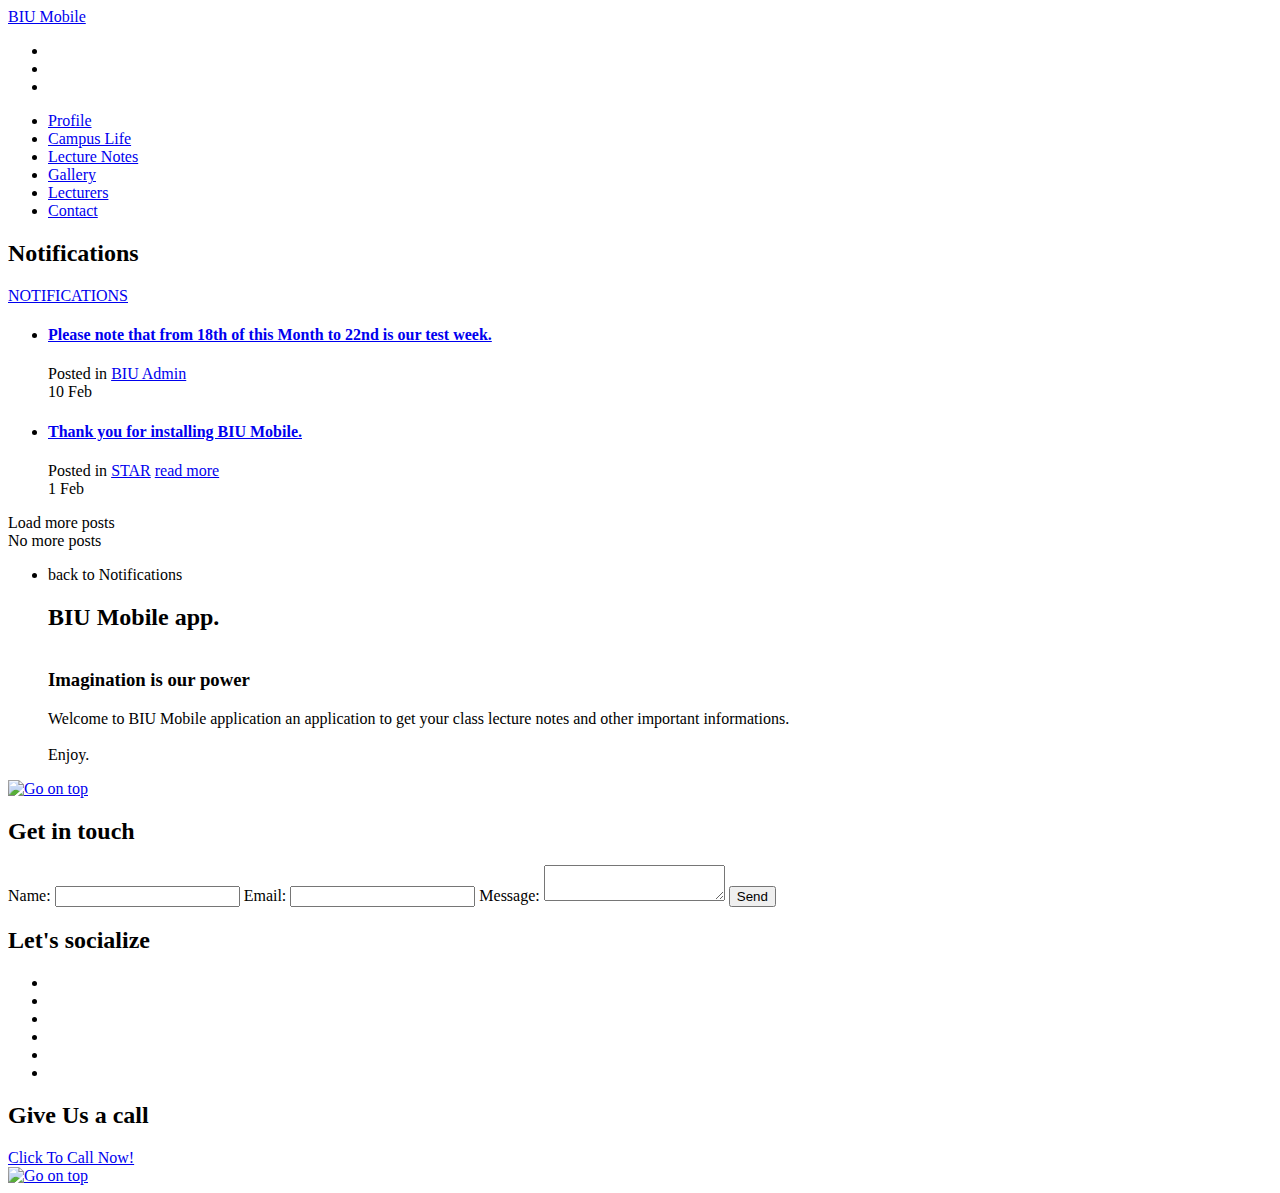
==== commit 726b6bee: "2.0.0.0" ====
--- a/index.html
+++ b/index.html
@@ -1,47 +1,47 @@
-<!DOCTYPE html PUBLIC "-//W3C//DTD XHTML 1.0 Transitional//EN" "http://www.w3.org/TR/xhtml1/DTD/xhtml1-transitional.dtd">
-<html xmlns="http://www.w3.org/1999/xhtml">
+<!DOCTYPE html PUBLIC "-//W3C//DTD XHTML 1.0 Transitional//EN">
+<html>
 <head><meta http-equiv="Content-Type" content="text/html; charset=UTF-8" />
 <meta http-equiv="Content-Type" content="text/html; charset=utf-8" />
 <meta name="viewport" content="width=device-width, initial-scale=1, maximum-scale=1" />
-<meta name="apple-mobile-web-app-capable" content="yes" />
-<meta name="apple-mobile-web-app-status-bar-style" content="black" />
-<link rel="apple-touch-icon" href="vision/files/images/apple-touch-icon.png" />
-<link rel="apple-touch-startup-image" href="vision/files/images/apple-touch-startup-image-320x460.png" />
 <meta name="author" content="SindevoThemes" />
-<meta name="description" content="vision - A next generation web app theme" />
-<meta name="keywords" content="mobile web app, mobile template, mobile design, mobile app design, mobile app theme, mobile wordpress theme, my mobile app" />
-<title>BIU Mobile by Vision</title>
-<link type="text/css" rel="stylesheet" href="vision/files/css/style.css"/>
-<link type="text/css" rel="stylesheet" href="vision/files/colors/main/main.css"/>
-<link type="text/css" rel="stylesheet" href="vision/files/css/idangerous.swiper.css"/>
-<link type="text/css" rel="stylesheet" href="vision/files/css/swipebox.css" />
-<link type="text/css" rel="stylesheet" href="vision/files/css/plyr.css"/>
-<link href="https://fonts.googleapis.com/css?family=Poppins:300,400,600,700" rel="stylesheet"> 
-<script type="text/javascript" src="vision/files/js/jquery-1.10.1.min.js"></script>
-<script src="vision/files/js/jquery.validate.min.js" type="text/javascript"></script>
+<title>BIU Mobile :: Vision</title>
+<link type="text/css" rel="stylesheet" href="files/vision/css/style.css"/>
+<link type="text/css" rel="stylesheet" href="files/vision/colors/slider/slider.css"/>
+<link type="text/css" rel="stylesheet" href="files/vision/css/idangerous.swiper.css"/>
+<link type="text/css" rel="stylesheet" href="files/vision/css/swipebox.css"/>
+<link type="text/css" rel="stylesheet" href="files/vision/css/plyr.css"/>
+<script type="text/javascript" src="files/vision/js/jquery-1.10.1.min.js"></script>
+<script src="files/vision/js/jquery.validate.min.js" type="text/javascript"></script>
 </head>
 <body>
-<div id="header">
-      <div class="gohome radius20"><a href="#"><img src="vision/files/images/icons/home.png" alt="" title="" /></a></div>
-      <div class="gomenu radius20"><a href="#" onclick="swiperParent.swipeTo(9);"><img src="vision/files/images/icons/contact.png" alt="" title="" /></a></div>
+  <div id="header">
+      <div class="gohome radius20"><a href="#"><img src="files/vision/images/icons_contour/home.png" alt="" title="" /></a></div>
+      <div class="gomenu radius20"><a href="#" onclick="swiperParent.swipeTo(9);"><img src="files/vision/images/icons_contour/contact.png" alt="" title="" /></a></div>
   </div>
   <div class="swiper-container swiper-parent">
     <div class="swiper-wrapper">
-<!--Menu page-->
+      <!--Menu page-->
       <div class="swiper-slide sliderbg_menu">
           <div class="swiper-container swiper-nested">
                    <div class="swiper-wrapper">
                         <div class="swiper-slide">
                                   <div class="slide-inner">
-                                        <div class="logo"><a href="#"><img src="vision/files/colors/main/images/logo.png" alt="" title="" border="0" /></a></div>
+                                        <div class="logo"><a href="#">BIU Mobile</a></div>
+                                        <div class="flexslider">
+                                        <ul class="slides">
+                                            <li><img src="files/vision/colors/slider/images/slide1.jpg" alt="" title=""/></li>
+                                            <li><img src="files/vision/colors/slider/images/slide2.jpg" alt="" title=""/></li>
+                                            <li><img src="files/vision/colors/slider/images/slide3.jpg" alt="" title=""/></li>
+                                        </ul>
+                                      </div>
                                         <div class="menu">
                                         <ul>
-                                        <li><a href="lecturenotes.html"><img src="vision/files/images/icons_colored/docs.png" alt="" title="" /><span>LECTURE NOTES</span></a></li>
-                                        <li><a href="#"><img src="vision/files/images/icons_colored/videos.png" alt="" title="" /><span>LECTURE VIDEOS</span></a></li>
-                                        <li><a href="#"><img src="vision/files/images/icons_colored/clients.png" alt="" title="" /><span>LECTUERS</span></a></li>
-                                        <li><a href="#"onclick="swiperParent.swipeTo(1);"><img src="vision/files/images/icons_colored/blog.png" alt="" title="" /><span>NOFICATIONS</span></a></li>
-                                        <li><a href="#"><img src="vision/files/images/icons_colored/photos.png" alt="" title="" /><span>GALLERY</span></a></li>
-                                        <li><a href="#"><img src="vision/files/images/icons_colored/contact.png" alt="" title="" /><span>CONTACT</span></a></li>
+                                        <li><a href="#"><img src="files/vision/images/icons_contour/about.png" alt="" title="" /><span>Profile</span></a></li>
+                                        <li><a href="#"><img src="files/vision/images/icons_contour/tools.png" alt="" title="" /><span>Campus Life</span></a></li>
+                                        <li><a href="lecturenotes.html"><img src="files/vision/images/icons_contour/docs.png" alt="" title="" /><span>Lecture Notes</span></a></li>
+                                        <li><a href="#"><img src="files/vision/images/icons_contour/photos.png" alt="" title="" /><span>Gallery</span></a></li>
+                                        <li><a href="#"><img src="files/vision/images/icons_contour/clients.png" alt="" title="" /><span>Lecturers</span></a></li>
+                                        <li><a href="#" onclick="swiperParent.swipeTo(2);"><img src="files/vision/images/icons_contour/contact.png" alt="" title="" /><span>Contact</span></a></li>
                                         </ul>
                                         <div class="clearfix"></div>
                                         </div>
@@ -51,55 +51,136 @@
                   <div class="swiper-scrollbar"></div>
           </div> 
       </div>
-<!--Page 1 content-->
+<!--Page 3 content-->
       <div class="swiper-slide sliderbg">
       <div class="swiper-container swiper-nested">
                <div class="swiper-wrapper">
                     <div class="swiper-slide">
                               <div class="slide-inner">
                                         <div class="pages_container">
+                                        <div class="posts_archive_page">
                                         <h2 class="page_title">Notifications</h2>
-                                        <div class="image_single radius4"><img src="vision/files/images/page_photo.jpg" alt="" title="" border="0" /></div>
-                                        <h3>Welcome</h3>
-                                        <blockquote>Thank you for installing the BIU moobile app. get quick access to lecture notes, lecture videos and important informations from BIU.<span class="quote_author">-Star Onah</span></blockquote>
-                                        <div class="toogle_wrap radius8">
-                                            <div class="trigger"><a href="#">READ MORE</a></div>
-                                            <div class="toggle_container">
-                                            <p>
-                                        Lorem ipsum <a href="#">dolor sit amet</a>, consectetur adipisicing elit, sed do eiusmod tempor incididunt ut labore et dolore magna aliqua. Ut enim ad minim veniam, quis nostrud exercitation ullamco laboris nisi ut aliquip ex ea commodo consequat.
-                                            </p>
+                                                <div class="toogle_wrap_blog">
+                                                    <div class="trigger_blog"><a href="#">NOTIFICATIONS</a></div>
+                                                </div>
+                                                <ul class="posts">
+                                                <li class="post" id="postid1">
+                                                     <a href="#" class="post_more"></a>                     
+                                                     <div class="post_right_reveal">
+                                                     <h4><a href="#">Please note that from 18th of this Month to 22nd is our test week.</a></h4>
+                                                     </div>
+                                                     <div class="post_right_unreveal">
+                                                     Posted in <a href="#">BIU Admin</a>
+                                                     </div> 
+                                                    <div class="post_left">
+                                                        <span class="day">10</span>
+                                                        <span class="month">Feb</span>
+                                                    </div>
+                                                </li>
+                                                <li class="post" id="postid2">
+                                                     <a href="#" class="post_more"></a>
+                                                     <div class="post_right_reveal">
+                                                     <h4><a href="#">Thank you for installing BIU Mobile.</a></h4>
+                                                     </div>
+                                                     <div class="post_right_unreveal">
+                                                     Posted in <a href="#">STAR</a>
+                                                     <a href="#" class="post_readmore">read more</a>
+                                                     </div> 
+                                                    <div class="post_left">
+                                                        <span class="day">1</span>
+                                                        <span class="month">Feb</span>
+                                                    </div>
+                                                </li>
+                                                </ul>
+                                                <div id="loadMore" class="radius8">Load more posts</div> 
+                                                <div id="showLess" class="radius8">No more posts</div>
+                                                </div> <!--End of posts archive page-->
+                                                <ul class="post_details_page">
+                                                  <li id="postid2">
+                                                <a class="backtoblog">back to Notifications</a>
+                                                    <h2 class="post_title">BIU Mobile app.</h2>
+                                                    <div class="image_single"><img src="files/vision/images/page_photo.jpg" alt="" title="" border="0" /></div>
+                                                    <h3>Imagination is our power</h3>
+                                                    <p>Welcome to BIU  Mobile application an application to get your class lecture notes and other important informations.  <br /><br /> Enjoy.</p>
+                                                </ul>
+ 										<div class="scrolltop radius20"><a href="#"><img src="files/vision/images/icons_contour/top.png" alt="Go on top" title="Go on top" /></a></div>
+                                        </div>
+                                        <!--End of page container-->
+                              </div>
+                    </div>
+              </div>
+              <div class="swiper-scrollbar"></div>
+     </div>
+     </div>
+      <!--Page 9 content-->
+      <div class="swiper-slide sliderbg">
+      <div class="swiper-container swiper-nested">
+               <div class="swiper-wrapper">
+                    <div class="swiper-slide">
+                              <div class="slide-inner">
+                                        <div class="pages_container">
+                                        <h2 class="page_title">Get in touch</h2>
+                                            <h2 id="Note"></h2>
+                                            <div class="form">
+                                            <form class="cmxform" id="CommentForm" method="post" action="">
+                                            <label>Name:</label>
+                                            <input type="text" name="ContactName" id="ContactName" value="" class="form_input required" />
+                                            <label>Email:</label>
+                                            <input type="text" name="ContactEmail" id="ContactEmail" value="" class="form_input required email" />
+                                            <label>Message:</label>
+                                            <textarea name="ContactComment" id="ContactComment" class="form_textarea textarea required" rows="" cols=""></textarea>
+                                            <input type="submit" name="submit" class="form_submit yellow" id="submit" value="Send" />
+                                            <input class="" type="hidden" name="to"  value="staronah@gmail.com" />
+                                            <input class="" type="hidden" name="subject" value="Contacf form message" />
+                                            <label id="loader" style="display:none;"><img src="images/loader.gif" alt="Loading..." id="LoadingGraphic" /></label>
+                                            </form>
                                             </div>
+                                       <h2>Let's socialize</h2>     
+                                            <ul class="social">
+                                            <li class="social_facebook"><a href="#"><img src="files/vision/images/icons_contour/social/facebook.png" alt="" title="" border="0" /></a></li>
+                                            <li class="social_twitter"><a href="#"><img src="files/vision/images/icons_contour/social/twitter.png" alt="" title="" border="0" /></a></li>
+                                            <li class="social_google"><a href="#"><img src="files/vision/images/icons_contour/social/google.png" alt="" title="" border="0" /></a></li>
+                                            <li class="social_pinterest"><a href="#"><img src="files/vision/images/icons_contour/social/pinterest.png" alt="" title="" border="0" /></a></li>
+                                            <li class="social_flickr"><a href="#"><img src="files/vision/images/icons_contour/social/flickr.png" alt="" title="" border="0" /></a></li>
+                                            <li class="social_digg"><a href="#"><img src="files/vision/images/icons_contour/social/digg.png" alt="" title="" border="0" /></a></li>
+                                            </ul>
+                                        <h2>Give Us a call</h2>    
+                                        <a href="tel:09064108612" class="call_button">Click To Call Now!</a>
+                                        <div class="clearfix"></div>
+                                        <div class="scrolltop radius20"><a href="#"><img src="files/vision/images/icons_contour/top.png" alt="Go on top" title="Go on top" /></a></div>    
                                         </div>
+                                        <!--End of page container-->
+                              </div>
+                    </div>
+              </div>
+              <div class="swiper-scrollbar"></div>
+     </div>
+     </div>
      <!--End of pages--> 
     </div>
     <div class="pagination"></div>
   </div>
-<script type="text/javascript" src="vision/files/js/jquery.swipebox.js"></script>
-<script type="text/javascript" src="vision/files/js/idangerous.swiper-2.1.min.js"></script>
-<script type="text/javascript" src="vision/files/js/idangerous.swiper.scrollbar-2.1.js"></script>
-<script type="text/javascript" src="vision/files/js/jquery.tabify.js"></script>
-<script type="text/javascript" src="vision/files/js/plyr.js"></script>
-<script type="text/javascript" src="vision/files/js/code.js"></script>
-<script type="text/javascript" src="vision/files/js/load.js"></script>
-<!--Twitter Feed-->
-<script type="text/javascript" src="vision/files/js/twitter/jquery.tweet.js" charset="utf-8"></script>
+<script type="text/javascript" src="files/vision/js/jquery.swipebox.js"></script>
+<script type="text/javascript" src="files/vision/js/idangerous.swiper-2.1.min.js"></script>
+<script type="text/javascript" src="files/vision/js/idangerous.swiper.scrollbar-2.1.js"></script>
+<script type="text/javascript" src="files/vision/js/jquery.tabify.js"></script>
+<script type="text/javascript" src="files/vision/js/plyr.js"></script>
+<script type="text/javascript" src="files/vision/js/code.js"></script>
+<script type="text/javascript" src="files/vision/js/load.js"></script>
+<!-- FlexSlider -->
+<script type="text/javascript" src="files/vision/js/jquery.flexslider-min.js"></script>
 <script type="text/javascript" charset="utf-8">
-var $ = jQuery.noConflict();  
-jQuery(function($){
-$(".tweet").tweet({
-  modpath: 'js/twitter/',
-  join_text: "auto",
-  username: "sindevothemes",
-  count: 5,
-  auto_join_text_default: "we said,",
-  auto_join_text_ed: "we",
-  auto_join_text_ing: "we were",
-  auto_join_text_reply: "we replied",
-  auto_join_text_url: "we were checking out",
-  loading_text: "loading tweets..."
-});
-});
+var $ = jQuery.noConflict();
+  $(document).ready(function() {
+    $('.flexslider').flexslider({
+          animation: "slide",
+			start: function(){
+					 swiperNested.reInit();
+				}
+    });
+  });
 </script>
+
 <script type="text/javascript">  
 function ajaxContact(theForm) {
 var $ = jQuery;
@@ -143,5 +224,5 @@
 });
 return false;
 }
-</script>  
+</script> 
 </html>
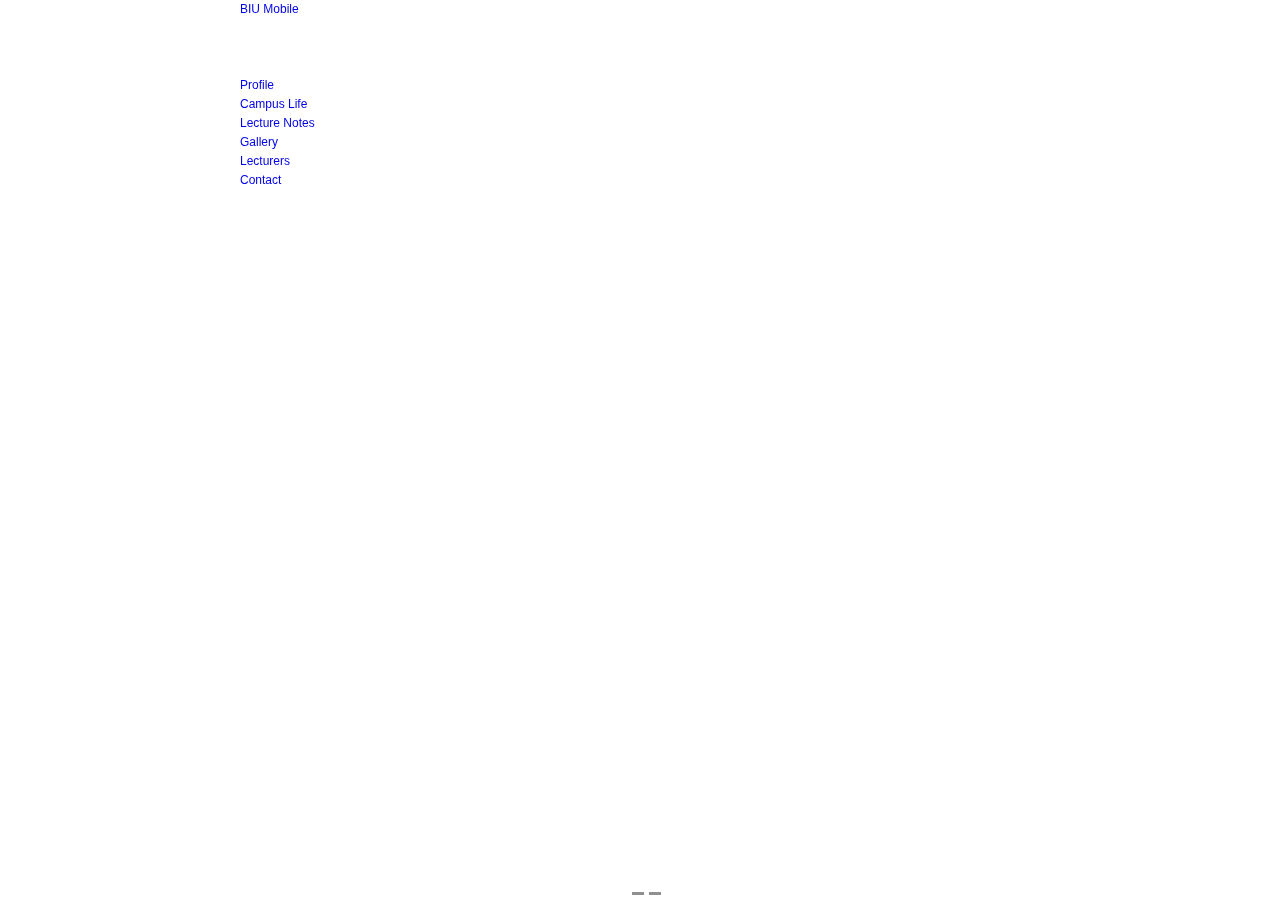
==== commit 96a0312b: "2.0.0.1" ====
--- a/index.html
+++ b/index.html
@@ -5,18 +5,18 @@
 <meta name="viewport" content="width=device-width, initial-scale=1, maximum-scale=1" />
 <meta name="author" content="SindevoThemes" />
 <title>BIU Mobile :: Vision</title>
-<link type="text/css" rel="stylesheet" href="files/vision/css/style.css"/>
-<link type="text/css" rel="stylesheet" href="files/vision/colors/slider/slider.css"/>
-<link type="text/css" rel="stylesheet" href="files/vision/css/idangerous.swiper.css"/>
-<link type="text/css" rel="stylesheet" href="files/vision/css/swipebox.css"/>
-<link type="text/css" rel="stylesheet" href="files/vision/css/plyr.css"/>
-<script type="text/javascript" src="files/vision/js/jquery-1.10.1.min.js"></script>
-<script src="files/vision/js/jquery.validate.min.js" type="text/javascript"></script>
+<link type="text/css" rel="stylesheet" href="vision/files/css/style.css"/>
+<link type="text/css" rel="stylesheet" href="vision/files/colors/slider/slider.css"/>
+<link type="text/css" rel="stylesheet" href="vision/files/css/idangerous.swiper.css"/>
+<link type="text/css" rel="stylesheet" href="vision/files/css/swipebox.css"/>
+<link type="text/css" rel="stylesheet" href="vision/files/css/plyr.css"/>
+<script type="text/javascript" src="vision/files/js/jquery-1.10.1.min.js"></script>
+<script src="vision/files/js/jquery.validate.min.js" type="text/javascript"></script>
 </head>
 <body>
   <div id="header">
-      <div class="gohome radius20"><a href="#"><img src="files/vision/images/icons_contour/home.png" alt="" title="" /></a></div>
-      <div class="gomenu radius20"><a href="#" onclick="swiperParent.swipeTo(9);"><img src="files/vision/images/icons_contour/contact.png" alt="" title="" /></a></div>
+      <div class="gohome radius20"><a href="#"><img src="vision/files/images/icons_contour/home.png" alt="" title="" /></a></div>
+      <div class="gomenu radius20"><a href="#" onclick="swiperParent.swipeTo(9);"><img src="vision/files/images/icons_contour/contact.png" alt="" title="" /></a></div>
   </div>
   <div class="swiper-container swiper-parent">
     <div class="swiper-wrapper">
@@ -29,19 +29,19 @@
                                         <div class="logo"><a href="#">BIU Mobile</a></div>
                                         <div class="flexslider">
                                         <ul class="slides">
-                                            <li><img src="files/vision/colors/slider/images/slide1.jpg" alt="" title=""/></li>
-                                            <li><img src="files/vision/colors/slider/images/slide2.jpg" alt="" title=""/></li>
-                                            <li><img src="files/vision/colors/slider/images/slide3.jpg" alt="" title=""/></li>
+                                            <li><img src="vision/files/colors/slider/images/slide1.jpg" alt="" title=""/></li>
+                                            <li><img src="vision/files/colors/slider/images/slide2.jpg" alt="" title=""/></li>
+                                            <li><img src="vision/files/colors/slider/images/slide3.jpg" alt="" title=""/></li>
                                         </ul>
                                       </div>
                                         <div class="menu">
                                         <ul>
-                                        <li><a href="#"><img src="files/vision/images/icons_contour/about.png" alt="" title="" /><span>Profile</span></a></li>
-                                        <li><a href="#"><img src="files/vision/images/icons_contour/tools.png" alt="" title="" /><span>Campus Life</span></a></li>
-                                        <li><a href="lecturenotes.html"><img src="files/vision/images/icons_contour/docs.png" alt="" title="" /><span>Lecture Notes</span></a></li>
-                                        <li><a href="#"><img src="files/vision/images/icons_contour/photos.png" alt="" title="" /><span>Gallery</span></a></li>
-                                        <li><a href="#"><img src="files/vision/images/icons_contour/clients.png" alt="" title="" /><span>Lecturers</span></a></li>
-                                        <li><a href="#" onclick="swiperParent.swipeTo(2);"><img src="files/vision/images/icons_contour/contact.png" alt="" title="" /><span>Contact</span></a></li>
+                                        <li><a href="#"><img src="vision/files/images/icons_contour/about.png" alt="" title="" /><span>Profile</span></a></li>
+                                        <li><a href="#"><img src="vision/files/images/icons_contour/tools.png" alt="" title="" /><span>Campus Life</span></a></li>
+                                        <li><a href="lecturenotes.html"><img src="vision/files/images/icons_contour/docs.png" alt="" title="" /><span>Lecture Notes</span></a></li>
+                                        <li><a href="#"><img src="vision/files/images/icons_contour/photos.png" alt="" title="" /><span>Gallery</span></a></li>
+                                        <li><a href="#"><img src="vision/files/images/icons_contour/clients.png" alt="" title="" /><span>Lecturers</span></a></li>
+                                        <li><a href="#" onclick="swiperParent.swipeTo(2);"><img src="vision/files/images/icons_contour/contact.png" alt="" title="" /><span>Contact</span></a></li>
                                         </ul>
                                         <div class="clearfix"></div>
                                         </div>
@@ -99,11 +99,11 @@
                                                   <li id="postid2">
                                                 <a class="backtoblog">back to Notifications</a>
                                                     <h2 class="post_title">BIU Mobile app.</h2>
-                                                    <div class="image_single"><img src="files/vision/images/page_photo.jpg" alt="" title="" border="0" /></div>
+                                                    <div class="image_single"><img src="vision/files/images/page_photo.jpg" alt="" title="" border="0" /></div>
                                                     <h3>Imagination is our power</h3>
                                                     <p>Welcome to BIU  Mobile application an application to get your class lecture notes and other important informations.  <br /><br /> Enjoy.</p>
                                                 </ul>
- 										<div class="scrolltop radius20"><a href="#"><img src="files/vision/images/icons_contour/top.png" alt="Go on top" title="Go on top" /></a></div>
+ 										<div class="scrolltop radius20"><a href="#"><img src="vision/files/images/icons_contour/top.png" alt="Go on top" title="Go on top" /></a></div>
                                         </div>
                                         <!--End of page container-->
                               </div>
@@ -137,17 +137,17 @@
                                             </div>
                                        <h2>Let's socialize</h2>     
                                             <ul class="social">
-                                            <li class="social_facebook"><a href="#"><img src="files/vision/images/icons_contour/social/facebook.png" alt="" title="" border="0" /></a></li>
-                                            <li class="social_twitter"><a href="#"><img src="files/vision/images/icons_contour/social/twitter.png" alt="" title="" border="0" /></a></li>
-                                            <li class="social_google"><a href="#"><img src="files/vision/images/icons_contour/social/google.png" alt="" title="" border="0" /></a></li>
-                                            <li class="social_pinterest"><a href="#"><img src="files/vision/images/icons_contour/social/pinterest.png" alt="" title="" border="0" /></a></li>
-                                            <li class="social_flickr"><a href="#"><img src="files/vision/images/icons_contour/social/flickr.png" alt="" title="" border="0" /></a></li>
-                                            <li class="social_digg"><a href="#"><img src="files/vision/images/icons_contour/social/digg.png" alt="" title="" border="0" /></a></li>
+                                            <li class="social_facebook"><a href="#"><img src="vision/files/images/icons_contour/social/facebook.png" alt="" title="" border="0" /></a></li>
+                                            <li class="social_twitter"><a href="#"><img src="vision/files/images/icons_contour/social/twitter.png" alt="" title="" border="0" /></a></li>
+                                            <li class="social_google"><a href="#"><img src="vision/files/images/icons_contour/social/google.png" alt="" title="" border="0" /></a></li>
+                                            <li class="social_pinterest"><a href="#"><img src="vision/files/images/icons_contour/social/pinterest.png" alt="" title="" border="0" /></a></li>
+                                            <li class="social_flickr"><a href="#"><img src="vision/files/images/icons_contour/social/flickr.png" alt="" title="" border="0" /></a></li>
+                                            <li class="social_digg"><a href="#"><img src="vision/files/images/icons_contour/social/digg.png" alt="" title="" border="0" /></a></li>
                                             </ul>
                                         <h2>Give Us a call</h2>    
                                         <a href="tel:09064108612" class="call_button">Click To Call Now!</a>
                                         <div class="clearfix"></div>
-                                        <div class="scrolltop radius20"><a href="#"><img src="files/vision/images/icons_contour/top.png" alt="Go on top" title="Go on top" /></a></div>    
+                                        <div class="scrolltop radius20"><a href="#"><img src="vision/files/images/icons_contour/top.png" alt="Go on top" title="Go on top" /></a></div>    
                                         </div>
                                         <!--End of page container-->
                               </div>
@@ -160,15 +160,15 @@
     </div>
     <div class="pagination"></div>
   </div>
-<script type="text/javascript" src="files/vision/js/jquery.swipebox.js"></script>
-<script type="text/javascript" src="files/vision/js/idangerous.swiper-2.1.min.js"></script>
-<script type="text/javascript" src="files/vision/js/idangerous.swiper.scrollbar-2.1.js"></script>
-<script type="text/javascript" src="files/vision/js/jquery.tabify.js"></script>
-<script type="text/javascript" src="files/vision/js/plyr.js"></script>
-<script type="text/javascript" src="files/vision/js/code.js"></script>
-<script type="text/javascript" src="files/vision/js/load.js"></script>
+<script type="text/javascript" src="vision/files/js/jquery.swipebox.js"></script>
+<script type="text/javascript" src="vision/files/js/idangerous.swiper-2.1.min.js"></script>
+<script type="text/javascript" src="vision/files/js/idangerous.swiper.scrollbar-2.1.js"></script>
+<script type="text/javascript" src="vision/files/js/jquery.tabify.js"></script>
+<script type="text/javascript" src="vision/files/js/plyr.js"></script>
+<script type="text/javascript" src="vision/files/js/code.js"></script>
+<script type="text/javascript" src="vision/files/js/load.js"></script>
 <!-- FlexSlider -->
-<script type="text/javascript" src="files/vision/js/jquery.flexslider-min.js"></script>
+<script type="text/javascript" src="vision/files/js/jquery.flexslider-min.js"></script>
 <script type="text/javascript" charset="utf-8">
 var $ = jQuery.noConflict();
   $(document).ready(function() {
--- a/vision/files/css/style.css
+++ b/vision/files/css/style.css
@@ -0,0 +1,243 @@
+/* CSS Version: 3.0 (Latest Update 17 Feb 2017) 
+/* CSS Reset 
+/*-----------------------------------------------------------------------------------*/
+
+html, body, div, span, applet, object, iframe, h1, h2, h3, h4, h5, h6, p, blockquote, pre, a, abbr, acronym, address, big, cite, code, del, dfn, em, font, img, ins, kbd, q, s, samp, small, strike, strong, sub, sup, tt, var, b, u, i, center, dl, dt, dd, ol, ul, li, fieldset, form, label, legend, table, caption, tbody, tfoot, thead, tr, th, td { margin: 0; padding: 0; border: 0; outline: 0; font-size: 100%; vertical-align: baseline; background: transparent; } body { line-height: 1; } ol, ul { list-style: none; } blockquote, q { quotes: none; } blockquote:before, blockquote:after, q:before, q:after { content: ''; content: none; } :focus { outline: 0; } ins { text-decoration: none; } del { text-decoration: line-through; } table { border-collapse: collapse; border-spacing: 0; }
+
+.clearfix:after { content: "."; display: block; height: 0; clear: both; visibility: hidden; } .clearfix { display: inline-block; } /* Hide from IE Mac \*/ .clearfix { display: block; } /* End hide from IE Mac */ .none { display: none; } /* End Clearfix */
+
+/* General Setup
+/*-----------------------------------------------------------------------------------*/
+html{ height:100%;}
+body{font-family:Arial, Helvetica, sans-serif;padding:0;font-size:12px;margin:0 auto;height: 100%;position: relative;line-height:19px;}
+a, span.tag{ text-decoration:none;}
+a.view_details{padding:0 0 0 15px;}
+.swiper-container{ width:800px;height: 100%;}
+#header{ position:absolute; top:-100px; left:0px; z-index:9999; width:100%; height:40px;padding:6px 0%;}
+
+/* Headings
+/*------------------------------------------*/
+h1, h2, h3, h4, h5, h6{font-weight:normal; margin:0px;padding:10px 0 20px 0;clear:both; letter-spacing:-1px;}
+h1{ font-size:30px;}
+h2{ font-size:26px;}
+h3{ font-size:22px;}
+h4{ font-size:18px;}
+h5{ font-size:14px;}
+h6{ font-size:12px;}
+p{ padding:0 0 10px 0; margin:0px;}
+h2.page_title{ font-size:30px;padding:0 0 20px 0;}
+h2.post_title{ font-size:26px;padding:0 0 20px 0; line-height:28px;}
+/* Border radius
+/*------------------------------------------*/
+.radius4{-webkit-border-radius:4px;-moz-border-radius:4px;border-radius:4px;}
+.radius6{-webkit-border-radius:6px;-moz-border-radius:6px;border-radius:6px;}
+.radius8{-webkit-border-radius:8px;-moz-border-radius:8px;border-radius:8px;}
+.radius20{-webkit-border-radius:20px;-moz-border-radius:20px;border-radius:20px;}
+
+/*----------bottom bullets pagination---------------*/
+.pagination {position: absolute;z-index: 20;left:0px;bottom:5px;text-align:center;width:100%;}
+.swiper-pagination-switch {display: inline-block;width:12px;height:3px;background: #222;margin-right: 5px;opacity: 0.5;cursor: pointer;}
+.swiper-active-switch {background: #fff;}
+/*----------header and footer buttons---------------*/
+.gohome{ width:40px; height:40px; float:left; margin:0 0 0 10px;}
+.gohome a{ color:#FFFFFF; text-decoration:none; font-weight:bold; font-size:12px; display:block; text-align:center;}
+.gohome a img{display:inline-block;max-height:25px; margin:5px 0 0 0;}
+
+.gohomemenu{ width:40px; height:40px; float:left; margin:0 0 0 10px;}
+.gohomemenu a{ color:#FFFFFF; text-decoration:none; font-weight:bold; font-size:12px; display:block; text-align:center;}
+.gohomemenu a img{display:inline-block;max-height:25px; margin:7px 0 0 0;}
+
+.gomenu{ width:40px; height:40px;float:right;margin:0 10px 0 0;}
+.gomenu a{ color:#FFFFFF; text-decoration:none; font-weight:bold; font-size:12px; display:block; text-align:center;}
+.gomenu a img{display:inline-block;max-height:25px; margin:6px 0 0 0;}
+
+.scrolltop{ width:40px; height:40px;margin:auto; display:block;}
+.scrolltop a{ color:#FFFFFF; text-decoration:none; font-weight:bold; font-size:12px; display:block; text-align:center;}
+.scrolltop a img{display:inline-block;max-height:28px; margin:5px 0 0 0;}
+/*----------page buttons---------------*/
+a.button_12{ width:48%; margin:0 1% 10px 1%;padding:10px 0; float:left; display:block;font-size:18px; text-decoration:none; text-align:center;}
+a.button_11{ width:98%; margin:0 0 10px 1%;padding:10px 0; float:left; display:block;font-size:18px; text-decoration:none; text-align:center;}
+.green{ background-color:#85af5d;}
+.blue{ background-color:#29aae3;}
+.darkblue{ background-color:#035792;}
+.red{ background-color:#c53238;}
+.purple{ background-color:#8b2767;}
+.pink{ background-color:#f87c68;}
+.orange{ background-color:#f17225;}
+.black{ background-color:#272625;}
+.gray{ background-color:#6e6e6e;}
+.yellow{ background-color:#ffb606;}
+.bluegreen{ background-color:#06a78b;}
+
+.green_borderbottom{border-bottom:3px #759a51 solid;}
+.blue_borderbottom{border-bottom:3px #198bbd solid;}
+.red_borderbottom{border-bottom:3px #8e262c solid;}
+.purple_borderbottom{border-bottom:3px #671a4b solid;}
+.pink_borderbottom{border-bottom:3px #d36755 solid;}
+.orange_borderbottom{border-bottom:3px #c55512 solid;}
+.black_borderbottom{border-bottom:3px #000000 solid;}
+.gray_borderbottom{border-bottom:3px #535150 solid;}
+.yellow_borderbottom{border-bottom:3px #e3a000 solid;}
+.bluegreen_borderbottom{border-bottom:3px #058770 solid;}
+.darkblue_borderbottom{border-bottom:3px #003a62 solid;}
+
+/* Page layout and elements
+/*------------------------------------------*/
+.image_single{ padding:5px; margin-bottom:10px;}
+.image_single img{display:block;max-width:100%;}
+.image_caption{ width:100%; text-align:center; color:#FFFFFF;padding:10px 0; font-size:18px;margin-bottom:10px;}
+
+blockquote{padding:10px 0; font-style:italic; margin-bottom:10px;}
+span.quote_author{ font-style:normal; font-weight:bold; text-decoration:underline;}
+ul.listing{ list-style:none; padding:0 0 10px 0;}
+ul.listing li { padding:5px 0 5px 10px; margin:0 0 10px 10px; border-left:2px #ececec solid;}
+ul.listing_detailed{ list-style:none; padding:0 0 10px 0;}
+ul.listing_detailed li { padding:5px 0 5px 40px; margin:0 0 10px 0;}
+ul.listing_detailed li a{}
+
+/* Toggle
+/*------------------------------------------*/
+.toogle_wrap{width:92%; padding:3% 4%; margin:0 0 10px 0;}
+.trigger{padding:0px;margin:0;}
+.trigger a{text-decoration: none;display: block; padding:2px 0 2px 0;font-size:16px;font-weight:normal; }
+.toggle_container{overflow: hidden;padding:15px 0 0 0;clear: both;}
+
+.toogle_wrap_blog{width:92%; padding:3% 4%; margin:0 0 10px 0;}
+.trigger_blog{padding:0px;margin:0;}
+.trigger_blog a{text-decoration: none;display: block; padding:2px 0 2px 0;font-size:16px;font-weight:normal; }
+.toggle_container_blog{overflow: hidden;padding:15px 0 0 0;clear: both;}
+
+/* Tabs
+/*------------------------------------------*/
+ul.tabsmenu{ padding:0; position:relative; bottom:-1px;}
+ul.tabsmenu li a{ width:31.2%; float:left; padding:12px 0 12px 0; margin:0 2% 0 0;text-align:center;}
+ul.tabsmenu li:last-child a{ float:right; margin:0 0 0 0;}
+ul.tabsmenu li.active a{font-weight:bold;}
+.tabcontent{ padding:5% 4%; clear:both; margin:0 0 10px 0;}
+/*-----------------Photo Gallery style-------------------*/
+
+ul.photo_gallery_13{ width:100%; list-style:none; padding:0px; margin:0 0 10px 0; float:left; clear:both;}
+ul.photo_gallery_13 li{ width:28.6%; padding:1%; float:left; margin:1%;}
+ul.photo_gallery_13 li img{ max-width:94%; display:block; padding:3%;}
+
+ul.photo_gallery_13_round{ width:100%; list-style:none; padding:0px; margin:0 0 10px 0; float:left; clear:both;}
+ul.photo_gallery_13_round li{ width:28.5%; padding:1%; float:left; margin:1%;}
+ul.photo_gallery_13_round li img{ max-width:100%; display:block;}
+
+ul.photo_gallery_12{ width:100%; list-style:none; padding:0px; margin:0 0 10px 0; float:left; clear:both;}
+ul.photo_gallery_12 li{ width:45.3%; padding:1%; float:left;  margin:1%;}
+ul.photo_gallery_12 li img{ max-width:96%; display:block;padding:2%;}
+
+ul.photo_gallery_11{ width:100%; list-style:none; padding:0px; margin:0 0 10px 0; float:left; clear:both;}
+ul.photo_gallery_11 li{ width:99.5%; padding:0; float:left; margin:0px 0 10px 0;}
+ul.photo_gallery_11 li img{ max-width:96%; display:block;padding:2%;}
+
+/*-----------------Blog posts style-------------------*/
+ul.posts{ padding:0px; margin:0px; width:100%; display:block;}
+ul.posts li.post{ width:100%; height:80px; margin:0 0 10px 0; position:relative;}
+.post_left{width:25%; height:80px; text-align:center;position:absolute; top:0px; left:0px; }
+span.day{ display:block; font-size:40px; padding:15px 0 0 0;}
+span.month{ display:block; font-size:22px; padding:10px 0 0 0;}
+.post_right_reveal{width:60%; height:80px; position:absolute; top:0px; left:25%;padding:0 0 0 5%; z-index:99;}
+.post_right_unreveal{width:60%; height:80px; position:absolute; top:0px; left:25%;padding:0 0 0 5%; z-index:88; line-height:24px;font-size:14px;}
+.post_right_reveal h4{ padding:10px 10px 0 0; font-size:16px; line-height:20px;}
+.post_right_unreveal a{font-weight:bold;}
+a.post_more{display:block;position:absolute; top:0px; right:0px;  width:10%; height:80px;overflow:hidden;}
+span.post_comments{ display:block; padding:0 0 0 25px;}
+a.post_readmore{ padding:0 0 0 15px;font-weight:normal; font-size:12px;}
+#loadMore{width:92%; padding:3% 4%; margin:0 0 10px 0; text-align:center; font-size:14px; display:block; cursor:pointer;}
+#showLess{width:92%; padding:3% 4%; margin:0 0 10px 0; text-align:center; font-size:14px; display:none;}
+
+.post_details_page{ }
+a.backtoblog{width:92%; padding:3% 4%; margin:-10px 0 15px 0; text-align:center; font-size:14px; display:block; cursor:pointer;}
+
+.comment_row{ width:100%; float:left; clear:both; padding:0 0 5px 0; margin:0 0 10px 0;}
+.comm_avatar{float:left;}
+.comm_avatar img{ display:block; width:50px; height:50px;}
+.comm_content{ float:left; width:75%; padding:0 0 0 5%; font-style:italic;}
+
+/*-----------------Video page style-------------------*/
+.videocontainer{ max-width:96%; padding:2%; display: block; margin:0 0 10px 0;}
+.videocontainer video{max-width:100%;}
+.videocontainer img{ max-width:100%; padding:0; display: block;}
+
+/*-----------------Portfolio style-------------------*/
+.portfolio_item{width:94%; padding:3%; margin:0 0 10px 0; float:left; clear:both;}
+.portfolio_image{ width:30%; float:left;}
+.portfolio_image img{ display:block; max-width:100%;}
+.portfolio_image_round{ width:30%; float:left;}
+.portfolio_image_round img{ display:block; max-width:100%;-webkit-border-radius:200px;-moz-border-radius:200px;border-radius:200px;}
+.portfolio_details{ width:65%; float:left; padding:0 0 0 5%;}
+.portfolio_details h4{ padding:0 0 5px 0;}
+.portfolio_details p{ padding:0 0 5px 0; line-height:18px;}
+
+/*-----------------Service page style-------------------*/
+.service_box{ width:100%; float:left; clear:both; padding:0 0 5px 0;margin:0 0 10px 0;}
+.services_icon{ padding:6% 0; width:28%;height:auto; float:left; display:block; text-align:center;}
+.services_icon img{ display:block; max-width:70%; margin:auto;}
+.service_content{ float:left; width:67%; padding:0 0 0 4%;}
+.service_content h4{ padding:0px 0 10px 0;}
+
+/*-----------------Clients page style-------------------*/
+.client_row{width:100%; float:left; clear:both; padding:0 0 5px 0;margin:0 0 10px 0;}
+
+/*-----------------Responsive table-------------------*/
+ul.responsive_table{ width:100%; float:left; clear:both; margin:0 0 10px 0; padding:0px; list-style:none;}
+li.table_row{width:100%; float:left; clear:both; line-height:30px;padding:0px; list-style:none;margin:0 0 1px 0;}
+.table_section_small{width:18%; float:left; padding:0 0 0 2%;}
+.table_section{ width:38%; float:left;padding:0 0 0 2%;}
+
+/*-----------------Latest tweets style-------------------*/
+.tweet{ width:100%; float:left; clear:both; margin:0;}
+.tweet ul { list-style:none;}
+.tweet li{width:94%; padding:3%; margin:0 0 10px 0; float:left; clear:both;}
+.tweet li a{ font-weight:bold;}
+
+/* Form
+/*------------------------------------------*/
+
+.form{padding:0 0 15px 0;}
+.form label{padding:0 0 3px 0; display:block; font-size:16px;font-weight:normal;}
+.form label.error{padding:0 0 10px 0; width:100%; text-align:left; font-size:14px;}
+.form_input{padding:3%; width:93%; margin:0 0 5px 0;}
+.form_textarea{padding:3%; width:93%; height:50px; margin:0 0 5px 0;}
+.form_submit{ width:100%;padding:4% 0 4% 0; margin:0; font-weight:normal;text-align:center;
+cursor:pointer; font-size:20px; border-left: none;border-right: none;border-top: none; cursor:pointer;
+}
+
+ul.social{ list-style:none; padding:0px; margin:0px 0 15px 0; width:100%;}
+ul.social li{ list-style:none; margin:1% 0 2% 4%; padding:6.5% 0; width:28%;height:auto; float:left; display:block; text-align:center;}
+ul.social li img{ display:inline-block;max-width:50%;}
+li.social_facebook{ background-color:#3f5aa9;}
+li.social_twitter{ background-color:#29aae3;}
+li.social_google{ background-color:#f2b700;}
+li.social_pinterest{ background-color:#d3172f;}
+li.social_flickr{ background-color:#90489c;}
+li.social_digg{ background-color:#8aaf50;}
+
+a.call_button{ float:left; clear:both;
+width:94%; display: block; text-align:center; font-size:24px; 
+padding:12px 3%; margin:0 0 15px 0;
+}
+a.map_button{ float:left; clear:both;
+width:94%; display: block; text-align:center; font-size:24px; 
+padding:12px 3%; margin:0 0 15px 0;
+}
+
+/* CSS Media Queries
+/*-----------------------------------------------------------------------------------*/
+@media screen and (max-width: 800px) {
+.swiper-container{ width:100%;}
+.services_icon{ padding:4.5% 0;}
+}
+@media screen and (max-width: 480px) {
+.round_img{padding:15% 0px;}
+ul.social li{padding:6% 0;}
+.services_icon{padding:4.3% 0;}
+}
+@media screen and (max-width: 360px) {
+.services_icon{padding:4.5% 0;}
+}
+@media screen and (max-width: 320px) {
+.borders ul li{padding:4% 0.1%;width:27%;}
+}--- a/vision/files/css/swipebox.css
+++ b/vision/files/css/swipebox.css
@@ -0,0 +1,295 @@
+/*! Swipebox v1.3.0 | Constantin Saguin csag.co | MIT License | github.com/brutaldesign/swipebox */
+html.swipebox-html.swipebox-touch {
+  overflow: hidden !important;
+}
+
+#swipebox-overlay img {
+  border: none !important;
+}
+
+#swipebox-overlay {
+  width: 100%;
+  height: 100%;
+  position: fixed;
+  top: 0;
+  left: 0;
+  z-index: 99999 !important;
+  overflow: hidden;
+  -webkit-user-select: none;
+     -moz-user-select: none;
+      -ms-user-select: none;
+          user-select: none;
+}
+
+#swipebox-container {
+  position: relative;
+  width: 100%;
+  height: 100%;
+}
+
+#swipebox-slider {
+  -webkit-transition: -webkit-transform 0.4s ease;
+          transition: transform 0.4s ease;
+  height: 100%;
+  left: 0;
+  top: 0;
+  width: 100%;
+  white-space: nowrap;
+  position: absolute;
+  display: none;
+  cursor: pointer;
+}
+#swipebox-slider .slide {
+  height: 100%;
+  width: 100%;
+  line-height: 1px;
+  text-align: center;
+  display: inline-block;
+}
+#swipebox-slider .slide:before {
+  content: "";
+  display: inline-block;
+  height: 50%;
+  width: 1px;
+  margin-right: -1px;
+}
+#swipebox-slider .slide img,
+#swipebox-slider .slide .swipebox-video-container,
+#swipebox-slider .slide .swipebox-inline-container {
+  display: inline-block;
+  max-height: 100%;
+  max-width: 100%;
+  margin: 0;
+  padding: 0;
+  width: auto;
+  height: auto;
+  vertical-align: middle;
+}
+#swipebox-slider .slide .swipebox-video-container {
+  background: none;
+  max-width: 1140px;
+  max-height: 100%;
+  width: 100%;
+  padding: 5%;
+  -webkit-box-sizing: border-box;
+          box-sizing: border-box;
+}
+#swipebox-slider .slide .swipebox-video-container .swipebox-video {
+  width: 100%;
+  height: 0;
+  padding-bottom: 56.25%;
+  overflow: hidden;
+  position: relative;
+}
+#swipebox-slider .slide .swipebox-video-container .swipebox-video iframe {
+  width: 100% !important;
+  height: 100% !important;
+  position: absolute;
+  top: 0;
+  left: 0;
+}
+#swipebox-slider .slide-loading {
+  background: url(img/loader.gif) no-repeat center center;
+}
+
+#swipebox-bottom-bar,
+#swipebox-top-bar {
+  -webkit-transition: 0.5s;
+          transition: 0.5s;
+  position: absolute;
+  left: 0;
+  z-index: 999;
+  height: 50px;
+  width: 100%;
+}
+
+#swipebox-bottom-bar {
+  bottom: -50px;
+}
+#swipebox-bottom-bar.visible-bars {
+  -webkit-transform: translate3d(0, -50px, 0);
+          transform: translate3d(0, -50px, 0);
+}
+
+#swipebox-top-bar {
+  top: -50px;
+}
+#swipebox-top-bar.visible-bars {
+  -webkit-transform: translate3d(0, 50px, 0);
+          transform: translate3d(0, 50px, 0);
+}
+
+#swipebox-title {
+  display: block;
+  width: 100%;
+  text-align: center;
+}
+
+#swipebox-prev,
+#swipebox-next,
+#swipebox-close {
+  background-image: url(icons.png);
+  background-repeat: no-repeat;
+  border: none !important;
+  text-decoration: none !important;
+  cursor: pointer;
+  width: 50px;
+  height: 50px;
+  top: 0;
+}
+
+#swipebox-arrows {
+  display: block;
+  margin: 0 auto;
+  width: 100%;
+  height: 50px;
+}
+
+#swipebox-prev {
+  background-position: -32px 13px;
+  float: left;
+}
+
+#swipebox-next {
+  background-position: -78px 13px;
+  float: right;
+}
+
+#swipebox-close {
+  top: 0;
+  right: 0;
+  position: absolute;
+  z-index: 9999;
+  background-position: 15px 12px;
+}
+
+.swipebox-no-close-button #swipebox-close {
+  display: none;
+}
+
+#swipebox-prev.disabled,
+#swipebox-next.disabled {
+  opacity: 0.3;
+}
+
+.swipebox-no-touch #swipebox-overlay.rightSpring #swipebox-slider {
+  -webkit-animation: rightSpring 0.3s;
+          animation: rightSpring 0.3s;
+}
+.swipebox-no-touch #swipebox-overlay.leftSpring #swipebox-slider {
+  -webkit-animation: leftSpring 0.3s;
+          animation: leftSpring 0.3s;
+}
+
+.swipebox-touch #swipebox-container:before, .swipebox-touch #swipebox-container:after {
+  -webkit-backface-visibility: hidden;
+          backface-visibility: hidden;
+  -webkit-transition: all .3s ease;
+          transition: all .3s ease;
+  content: ' ';
+  position: absolute;
+  z-index: 999;
+  top: 0;
+  height: 100%;
+  width: 20px;
+  opacity: 0;
+}
+.swipebox-touch #swipebox-container:before {
+  left: 0;
+  -webkit-box-shadow: inset 10px 0px 10px -8px #656565;
+          box-shadow: inset 10px 0px 10px -8px #656565;
+}
+.swipebox-touch #swipebox-container:after {
+  right: 0;
+  -webkit-box-shadow: inset -10px 0px 10px -8px #656565;
+          box-shadow: inset -10px 0px 10px -8px #656565;
+}
+.swipebox-touch #swipebox-overlay.leftSpringTouch #swipebox-container:before {
+  opacity: 1;
+}
+.swipebox-touch #swipebox-overlay.rightSpringTouch #swipebox-container:after {
+  opacity: 1;
+}
+
+@-webkit-keyframes rightSpring {
+  0% {
+    left: 0;
+  }
+
+  50% {
+    left: -30px;
+  }
+
+  100% {
+    left: 0;
+  }
+}
+
+@keyframes rightSpring {
+  0% {
+    left: 0;
+  }
+
+  50% {
+    left: -30px;
+  }
+
+  100% {
+    left: 0;
+  }
+}
+@-webkit-keyframes leftSpring {
+  0% {
+    left: 0;
+  }
+
+  50% {
+    left: 30px;
+  }
+
+  100% {
+    left: 0;
+  }
+}
+@keyframes leftSpring {
+  0% {
+    left: 0;
+  }
+
+  50% {
+    left: 30px;
+  }
+
+  100% {
+    left: 0;
+  }
+}
+@media screen and (min-width: 800px) {
+  #swipebox-close {
+    right: 10px;
+  }
+
+  #swipebox-arrows {
+    width: 92%;
+    max-width: 800px;
+  }
+}
+/* Skin 
+--------------------------*/
+#swipebox-overlay {
+  background: #0d0d0d;
+}
+
+#swipebox-bottom-bar,
+#swipebox-top-bar {
+  text-shadow: 1px 1px 1px black;
+  background: #000;
+  opacity: 0.95;
+}
+
+#swipebox-top-bar {
+  color: white !important;
+  font-size: 15px;
+  line-height: 43px;
+  font-family: Helvetica, Arial, sans-serif;
+}
--- a/vision/files/css/plyr.css
+++ b/vision/files/css/plyr.css
@@ -0,0 +1 @@
+.plyr input[type=range]:focus,.plyr:focus{outline:0}.plyr .plyr__video-embed iframe,.plyr__tooltip{pointer-events:none}@keyframes plyr-progress{to{background-position:25px 0}}.plyr{position:relative;max-width:100%;min-width:200px;font-family:Avenir,'Avenir Next','Helvetica Neue','Segoe UI',Helvetica,Arial,sans-serif;direction:ltr}.plyr,.plyr *,.plyr ::after,.plyr ::before{box-sizing:border-box}.plyr a,.plyr button,.plyr input,.plyr label{-ms-touch-action:manipulation;touch-action:manipulation}.plyr audio,.plyr video{width:100%;height:auto;vertical-align:middle;border-radius:inherit}.plyr input[type=range]{display:block;height:20px;width:100%;margin:0;padding:0;vertical-align:middle;-webkit-appearance:none;-moz-appearance:none;appearance:none;cursor:pointer;border:none;background:0 0}.plyr input[type=range]::-webkit-slider-runnable-track{height:8px;background:0 0;border:0;border-radius:4px;-webkit-user-select:none;user-select:none}.plyr input[type=range]::-webkit-slider-thumb{-webkit-appearance:none;margin-top:-4px;position:relative;height:16px;width:16px;background:#fff;border:2px solid transparent;border-radius:100%;transition:background .2s ease,border .2s ease,transform .2s ease;box-shadow:0 1px 1px rgba(0,0,0,.15),0 0 0 1px rgba(0,0,0,.15);box-sizing:border-box}.plyr input[type=range]::-moz-range-track{height:8px;background:0 0;border:0;border-radius:4px;-moz-user-select:none;user-select:none}.plyr input[type=range]::-moz-range-thumb{position:relative;height:16px;width:16px;background:#fff;border:2px solid transparent;border-radius:100%;transition:background .2s ease,border .2s ease,transform .2s ease;box-shadow:0 1px 1px rgba(0,0,0,.15),0 0 0 1px rgba(0,0,0,.15);box-sizing:border-box}.plyr input[type=range]::-ms-track{height:8px;background:0 0;border:0;color:transparent}.plyr input[type=range]::-ms-fill-upper{height:8px;background:0 0;border:0;border-radius:4px;-ms-user-select:none;user-select:none}.plyr input[type=range]::-ms-fill-lower{height:8px;border:0;border-radius:4px;-ms-user-select:none;user-select:none;background:#3498db}.plyr input[type=range]::-ms-thumb{position:relative;height:16px;width:16px;background:#fff;border:2px solid transparent;border-radius:100%;transition:background .2s ease,border .2s ease,transform .2s ease;box-shadow:0 1px 1px rgba(0,0,0,.15),0 0 0 1px rgba(0,0,0,.15);box-sizing:border-box;margin-top:0}.plyr input[type=range]::-ms-tooltip{display:none}.plyr input[type=range]::-moz-focus-outer{border:0}.plyr input[type=range].tab-focus:focus{outline-offset:3px}.plyr input[type=range]:active::-webkit-slider-thumb{background:#3498db;border-color:#fff;transform:scale(1.25)}.plyr input[type=range]:active::-moz-range-thumb{background:#3498db;border-color:#fff;transform:scale(1.25)}.plyr input[type=range]:active::-ms-thumb{background:#3498db;border-color:#fff;transform:scale(1.25)}.plyr--video input[type=range].tab-focus:focus{outline:rgba(255,255,255,.5) dotted 1px}.plyr--audio input[type=range].tab-focus:focus{outline:rgba(86,93,100,.5) dotted 1px}.plyr__sr-only{clip:rect(1px,1px,1px,1px);overflow:hidden;position:absolute!important;padding:0!important;border:0!important;height:1px!important;width:1px!important}.plyr__video-wrapper{position:relative;background:#000;border-radius:inherit;-webkit-mask-image:url([data-uri])}.plyr__video-embed{padding-bottom:56.25%;height:0;overflow:hidden}.plyr__video-embed iframe{position:absolute;top:0;left:0;width:100%;height:100%;border:0;-webkit-user-select:none;-moz-user-select:none;-ms-user-select:none;user-select:none}.plyr__video-embed>div{position:relative;padding-bottom:200%;transform:translateY(-35.95%)}.plyr video::-webkit-media-text-track-container{display:none}.plyr__captions{display:none;position:absolute;bottom:0;left:0;width:100%;padding:20px;transform:translateY(-40px);transition:transform .3s ease;color:#fff;font-size:16px;text-align:center;font-weight:400}.plyr__captions span{border-radius:2px;padding:3px 10px;background:rgba(0,0,0,.7);-webkit-box-decoration-break:clone;box-decoration-break:clone;line-height:150%}.plyr__captions span:empty{display:none}@media (min-width:768px){.plyr__captions{font-size:24px}}.plyr--captions-active .plyr__captions{display:block}.plyr--fullscreen-active .plyr__captions{font-size:32px}.plyr--hide-controls .plyr__captions{transform:translateY(-15px)}.plyr ::-webkit-media-controls{display:none}.plyr__controls{display:-ms-flexbox;display:flex;-ms-flex-align:center;align-items:center;line-height:1;text-align:center}.plyr__controls .plyr__progress,.plyr__controls .plyr__time,.plyr__controls>button{margin-left:5px}.plyr__controls .plyr__progress:first-child,.plyr__controls .plyr__time:first-child,.plyr__controls>button:first-child{margin-left:0}.plyr__controls .plyr__volume{margin-left:5px}.plyr__controls [data-plyr=pause]{margin-left:0}.plyr__controls button{position:relative;display:inline-block;-ms-flex-negative:0;flex-shrink:0;overflow:visible;vertical-align:middle;padding:7px;border:0;background:0 0;border-radius:3px;cursor:pointer;transition:background .3s ease,color .3s ease,opacity .3s ease;color:inherit}.plyr__controls button svg{width:18px;height:18px;display:block;fill:currentColor}.plyr__controls button:focus{outline:0}.plyr__controls .icon--captions-on,.plyr__controls .icon--exit-fullscreen,.plyr__controls .icon--muted{display:none}@media (min-width:480px){.plyr__controls .plyr__progress,.plyr__controls .plyr__time,.plyr__controls>button{margin-left:10px}}.plyr--hide-controls .plyr__controls{opacity:0;pointer-events:none}.plyr--video .plyr__controls{position:absolute;left:0;right:0;bottom:0;padding:50px 10px 10px;background:linear-gradient(rgba(0,0,0,0),rgba(0,0,0,.5));border-bottom-left-radius:inherit;border-bottom-right-radius:inherit;color:#fff;transition:opacity .3s ease}.plyr--video .plyr__controls button.tab-focus:focus,.plyr--video .plyr__controls button:hover{background:#3498db;color:#fff}.plyr--audio .plyr__controls{padding:10px;border-radius:inherit;background:#fff;border:1px solid #dbe3e8;color:#565D64}.plyr--audio .plyr__controls button.tab-focus:focus,.plyr--audio .plyr__controls button:hover,.plyr__play-large{background:#3498db;color:#fff}.plyr__play-large{display:none;position:absolute;z-index:1;top:50%;left:50%;transform:translate(-50%,-50%);padding:10px;border:4px solid currentColor;border-radius:100%;box-shadow:0 1px 1px rgba(0,0,0,.15);transition:all .3s ease}.plyr__play-large svg{position:relative;left:2px;width:20px;height:20px;display:block;fill:currentColor}.plyr__play-large:focus{outline:rgba(255,255,255,.5) dotted 1px}.plyr .plyr__play-large{display:inline-block}.plyr--audio .plyr__play-large,.plyr--playing .plyr__controls [data-plyr=play],.plyr__controls [data-plyr=pause]{display:none}.plyr--playing .plyr__play-large{opacity:0;visibility:hidden}.plyr--playing .plyr__controls [data-plyr=pause]{display:inline-block}.plyr--captions-active .plyr__controls .icon--captions-on,.plyr--fullscreen-active .icon--exit-fullscreen,.plyr--muted .plyr__controls .icon--muted{display:block}.plyr [data-plyr=captions],.plyr [data-plyr=fullscreen],.plyr--captions-active .plyr__controls .icon--captions-on+svg,.plyr--fullscreen-active .icon--exit-fullscreen+svg,.plyr--muted .plyr__controls .icon--muted+svg{display:none}.plyr--captions-enabled [data-plyr=captions],.plyr--fullscreen-enabled [data-plyr=fullscreen]{display:inline-block}.plyr__tooltip{position:absolute;z-index:2;bottom:100%;margin-bottom:10px;padding:5px 7.5px;opacity:0;background:rgba(0,0,0,.7);border-radius:3px;color:#fff;font-size:14px;line-height:1.3;transform:translate(-50%,10px) scale(.8);transform-origin:50% 100%;transition:transform .2s .1s ease,opacity .2s .1s ease}.plyr__tooltip::before{content:'';position:absolute;width:0;height:0;left:50%;transform:translateX(-50%);bottom:-4px;border-right:4px solid transparent;border-top:4px solid rgba(0,0,0,.7);border-left:4px solid transparent;z-index:2}.plyr button.tab-focus:focus .plyr__tooltip,.plyr button:hover .plyr__tooltip,.plyr__tooltip--visible{opacity:1;transform:translate(-50%,0) scale(1)}.plyr button:hover .plyr__tooltip{z-index:3}.plyr__controls button:first-child .plyr__tooltip{left:0;transform:translate(0,10px) scale(.8);transform-origin:0 100%}.plyr__controls button:first-child .plyr__tooltip::before{left:16px}.plyr__controls button:last-child .plyr__tooltip{right:0;transform:translate(0,10px) scale(.8);transform-origin:100% 100%}.plyr__controls button:last-child .plyr__tooltip::before{left:auto;right:16px;transform:translateX(50%)}.plyr__controls button:first-child .plyr__tooltip--visible,.plyr__controls button:first-child.tab-focus:focus .plyr__tooltip,.plyr__controls button:first-child:hover .plyr__tooltip,.plyr__controls button:last-child .plyr__tooltip--visible,.plyr__controls button:last-child.tab-focus:focus .plyr__tooltip,.plyr__controls button:last-child:hover .plyr__tooltip{transform:translate(0,0) scale(1)}.plyr__progress{position:relative;display:none;-ms-flex:1;flex:1}.plyr__progress input[type=range]{position:relative;z-index:2}.plyr__progress input[type=range]::-webkit-slider-runnable-track{background:0 0}.plyr__progress input[type=range]::-moz-range-track{background:0 0}.plyr__progress input[type=range]::-ms-fill-upper{background:0 0}.plyr__progress .plyr__tooltip{left:0}.plyr .plyr__progress{display:inline-block}.plyr__progress--buffer,.plyr__progress--played,.plyr__volume--display{position:absolute;left:0;top:50%;width:100%;height:8px;margin:-4px 0 0;padding:0;vertical-align:top;-webkit-appearance:none;-moz-appearance:none;appearance:none;border:none;border-radius:100px}.plyr__progress--buffer::-webkit-progress-bar,.plyr__progress--played::-webkit-progress-bar,.plyr__volume--display::-webkit-progress-bar{background:0 0}.plyr__progress--buffer::-webkit-progress-value,.plyr__progress--played::-webkit-progress-value,.plyr__volume--display::-webkit-progress-value{background:currentColor;border-radius:100px;min-width:8px}.plyr__progress--buffer::-moz-progress-bar,.plyr__progress--played::-moz-progress-bar,.plyr__volume--display::-moz-progress-bar{background:currentColor;border-radius:100px;min-width:8px}.plyr__progress--buffer::-ms-fill,.plyr__progress--played::-ms-fill,.plyr__volume--display::-ms-fill{border-radius:100px}.plyr__progress--played,.plyr__volume--display{z-index:1;color:#3498db;background:0 0;transition:none}.plyr__progress--played::-webkit-progress-value,.plyr__volume--display::-webkit-progress-value{min-width:8px;max-width:99%;border-top-right-radius:0;border-bottom-right-radius:0;transition:none}.plyr__progress--played::-moz-progress-bar,.plyr__volume--display::-moz-progress-bar{min-width:8px;max-width:99%;border-top-right-radius:0;border-bottom-right-radius:0;transition:none}.plyr__progress--played::-ms-fill,.plyr__volume--display::-ms-fill{display:none}.plyr__progress--buffer::-webkit-progress-value{transition:width .2s ease}.plyr__progress--buffer::-moz-progress-bar{transition:width .2s ease}.plyr__progress--buffer::-ms-fill{transition:width .2s ease}.plyr--video .plyr__progress--buffer,.plyr--video .plyr__volume--display{background:rgba(255,255,255,.25)}.plyr--video .plyr__progress--buffer{color:rgba(255,255,255,.25)}.plyr--audio .plyr__progress--buffer,.plyr--audio .plyr__volume--display{background:rgba(198,214,219,.66)}.plyr--audio .plyr__progress--buffer{color:rgba(198,214,219,.66)}.plyr--loading .plyr__progress--buffer{animation:plyr-progress 1s linear infinite;background-size:25px 25px;background-repeat:repeat-x;background-image:linear-gradient(-45deg,rgba(0,0,0,.15) 25%,transparent 25%,transparent 50%,rgba(0,0,0,.15) 50%,rgba(0,0,0,.15) 75%,transparent 75%,transparent);color:transparent}.plyr--video.plyr--loading .plyr__progress--buffer{background-color:rgba(255,255,255,.25)}.plyr--audio.plyr--loading .plyr__progress--buffer{background-color:rgba(198,214,219,.66)}.plyr__time{display:inline-block;vertical-align:middle;font-size:14px}.plyr__time+.plyr__time{display:none}@media (min-width:768px){.plyr__time+.plyr__time{display:inline-block}}.plyr__time+.plyr__time::before{content:'\2044';margin-right:10px}.plyr__volume{display:none}.plyr .plyr__volume{-ms-flex:1;flex:1;position:relative}.plyr .plyr__volume input[type=range]{position:relative;z-index:2}@media (min-width:480px){.plyr .plyr__volume{display:block;max-width:60px}}@media (min-width:768px){.plyr .plyr__volume{max-width:100px}}.plyr--is-ios .plyr__volume,.plyr--is-ios [data-plyr=mute]{display:none!important}.plyr--fullscreen-active{position:fixed;top:0;left:0;right:0;bottom:0;height:100%;width:100%;z-index:10000000;background:#000;border-radius:0!important}.plyr--fullscreen-active video{height:100%}.plyr--fullscreen-active .plyr__video-wrapper{height:100%;width:100%}.plyr--fullscreen-active .plyr__controls{position:absolute;bottom:0;left:0;right:0}.plyr--fullscreen-active.plyr--vimeo .plyr__video-wrapper{height:0;top:50%;transform:translateY(-50%)}